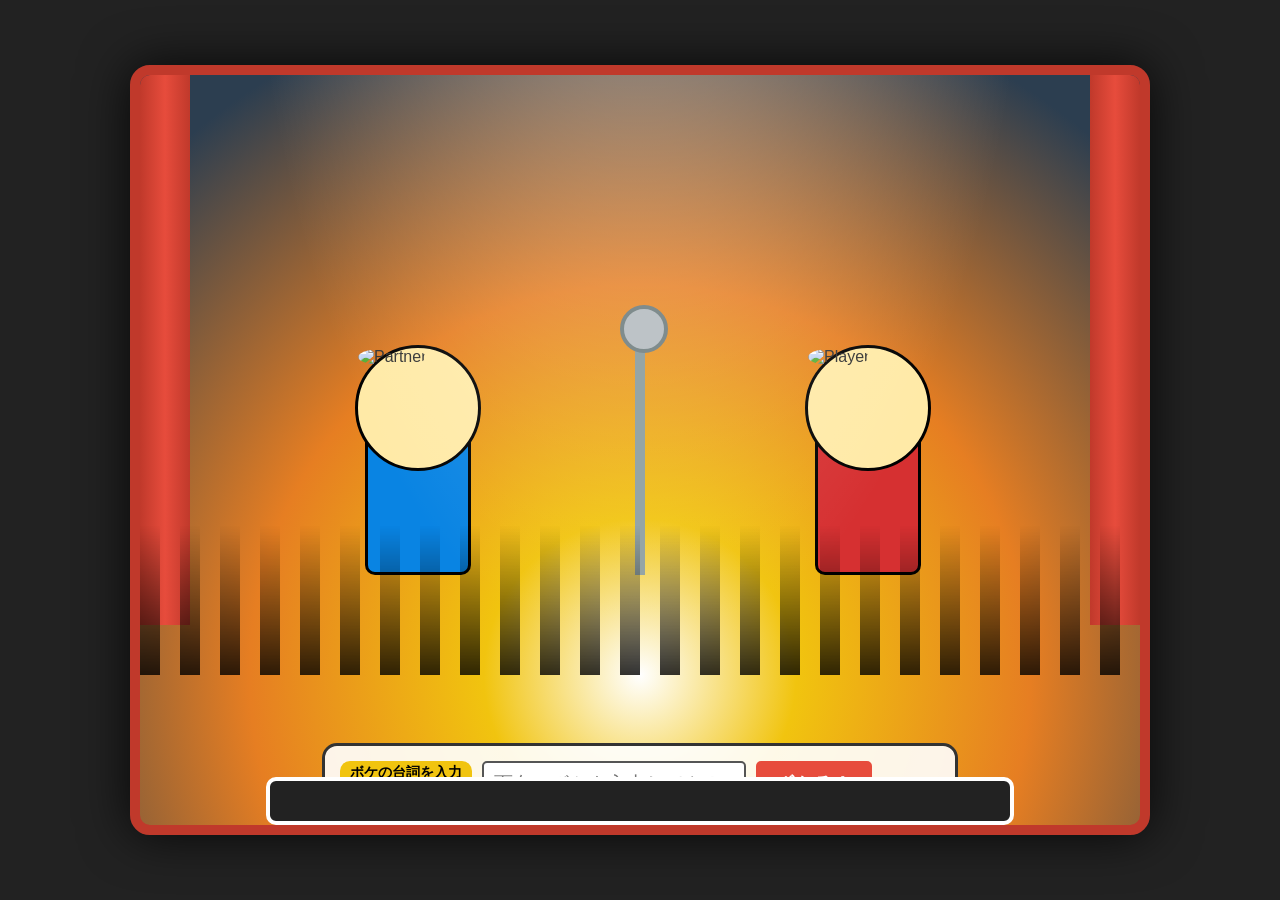
==== simple_action.html @ ccff326a "initial commit" ====
<!DOCTYPE html>
<html lang="ja">

<head>
    <meta charset="UTF-8">
    <meta name="viewport" content="width=device-width, initial-scale=1.0">
    <title>爆笑！お笑いライブ</title>
    <style>
        body {
            margin: 0;
            padding: 0;
            display: flex;
            justify-content: center;
            align-items: center;
            height: 100vh;
            background-color: #222;
            font-family: 'Hiragino Kaku Gothic ProN', 'Meiryo', sans-serif;
            overflow: hidden;
            color: #333;
        }

        #stage-container {
            position: relative;
            width: 1000px;
            height: 750px;
            background: radial-gradient(circle at 50% 80%, #fff 0%, #f1c40f 20%, #e67e22 50%, #2c3e50 90%);
            border: 10px solid #c0392b;
            border-radius: 20px;
            box-shadow: 0 0 50px rgba(0, 0, 0, 0.8);
            overflow: hidden;
        }

        /* Curtain */
        .curtain {
            position: absolute;
            top: 0;
            width: 50%;
            height: 100%;
            background: linear-gradient(90deg, #c0392b, #e74c3c, #c0392b);
            z-index: 20;
            transition: transform 1.5s ease-in-out;
        }

        .curtain-left {
            left: 0;
            transform-origin: top left;
        }

        .curtain-right {
            right: 0;
            transform-origin: top right;
        }

        .open .curtain-left {
            transform: scaleX(0.1);
        }

        .open .curtain-right {
            transform: scaleX(0.1);
        }

        /* Spotlight */
        .spotlight {
            position: absolute;
            top: -100px;
            left: 50%;
            transform: translateX(-50%);
            width: 800px;
            height: 900px;
            background: radial-gradient(ellipse at 50% 0%, rgba(255, 255, 255, 0.4) 0%, transparent 70%);
            pointer-events: none;
            z-index: 5;
        }

        /* Characters */
        .character {
            position: absolute;
            bottom: 50px;
            width: 150px;
            height: 300px;
            background-size: contain;
            background-repeat: no-repeat;
            height: 250px;
            transition: transform 0.3s cubic-bezier(0.175, 0.885, 0.32, 1.275);
            display: flex;
            flex-direction: column;
            align-items: center;
            animation: idle 3s ease-in-out infinite;
        }

        @keyframes idle {

            0%,
            100% {
                transform: translateY(0);
            }

            50% {
                transform: translateY(-10px);
            }
        }

        /* Simple CSS Geinin shapes */
        .geinin-body {
            position: absolute;
            bottom: 0;
            width: 100px;
            height: 180px;
            border-radius: 10px;
            left: 25px;
        }

        .geinin-head {
            position: absolute;
            top: 20px;
            left: 15px;
            width: 120px;
            height: 120px;
            border-radius: 50%;
            background: #ffeaa7;
            border: 3px solid #000;
        }

        .geinin-face {
            position: absolute;
            top: 40px;
            left: 30px;
            font-size: 30px;
        }

        .suit-blue {
            background: #0984e3;
            border: 3px solid #000;
        }

        .suit-red {
            background: #d63031;
            border: 3px solid #000;
        }

        #partner {
            left: 20%;
            animation-delay: 0s;
        }

        /* Boke */
        #player {
            right: 20%;
            animation-delay: 0.5s;
        }

        /* Tsukkomi */

        /* Mic Stand */
        #mic {
            position: absolute;
            bottom: 50px;
            left: 50%;
            transform: translateX(-50%);
            width: 10px;
            height: 250px;
            background: #95a5a6;
            z-index: 10;
        }

        #mic::before {
            content: '';
            position: absolute;
            top: -20px;
            left: -15px;
            width: 40px;
            height: 40px;
            background: #bdc3c7;
            border-radius: 50%;
            border: 4px solid #7f8c8d;
        }

        /* Speech Bubbles - Attached to characters */
        .bubble {
            position: absolute;
            bottom: 320px;
            /* Above the character head */
            left: 50%;
            transform: translateX(-50%) translateY(20px);
            background: #fff;
            border: 3px solid #333;
            border-radius: 15px;
            padding: 15px;
            text-align: center;
            font-size: 1.4rem;
            /* Larger for better visibility */
            font-weight: bold;
            z-index: 100;
            /* Ensure it's above curtains and audience */
            box-shadow: 0 10px 20px rgba(0, 0, 0, 0.2);
            opacity: 0;
            transition: opacity 0.3s, transform 0.3s;
            max-width: 350px;
            min-width: 220px;
            pointer-events: none;
        }

        .bubble.visible {
            opacity: 1;
            transform: translateX(-50%) translateY(0);
        }

        /* Boke Bubble (Left/Blue) */
        #partner-bubble {
            background: #fff9c4;
            /* Yellow for setup */
        }

        #partner-bubble::after {
            content: '';
            position: absolute;
            bottom: -15px;
            left: 50%;
            transform: translateX(-50%);
            border-width: 15px 15px 0;
            border-style: solid;
            border-color: #333 transparent;
            display: block;
            width: 0;
        }

        /* Tsukkomi Bubble (Right/Red) */
        #player-bubble {
            background: #fff;
        }

        #player-bubble::after {
            content: '';
            position: absolute;
            bottom: -15px;
            left: 50%;
            transform: translateX(-50%);
            border-width: 15px 15px 0;
            border-style: solid;
            border-color: #333 transparent;
            display: block;
            width: 0;
        }

        /* Input Area */
        #input-area {
            position: absolute;
            bottom: -200px;
            /* Hidden initially */
            left: 50%;
            transform: translateX(-50%);
            display: flex;
            gap: 10px;
            z-index: 30;
            transition: bottom 0.3s;
            width: 80%;
            max-width: 600px;
            background: rgba(255, 255, 255, 0.9);
            padding: 15px;
            border-radius: 15px;
            border: 3px solid #333;
        }

        #input-area.active {
            bottom: 30px;
        }

        #joke-input {
            flex-grow: 1;
            padding: 10px;
            font-size: 1.2rem;
            border: 2px solid #555;
            border-radius: 5px;
            outline: none;
        }

        #action-btn {
            padding: 10px 20px;
            font-size: 1.2rem;
            font-weight: bold;
            background: #e74c3c;
            color: white;
            border: none;
            border-radius: 5px;
            cursor: pointer;
            box-shadow: 0 4px 0 #c0392b;
        }

        #action-btn:active {
            transform: translateY(4px);
            box-shadow: none;
        }

        /* Meters */
        #laugh-meter {
            position: absolute;
            top: 20px;
            right: 20px;
            width: 300px;
            height: 40px;
            background: #333;
            border: 2px solid #fff;
            border-radius: 15px;
            overflow: hidden;
            z-index: 15;
        }

        #laugh-fill {
            width: 50%;
            height: 100%;
            background: linear-gradient(90deg, #f1c40f, #e74c3c);
            transition: width 0.5s;
        }

        .laugh-label {
            position: absolute;
            top: 30px;
            right: 340px;
            color: #fff;
            font-weight: bold;
            font-size: 1.2rem;
            z-index: 15;
        }

        /* Feedback Effect */
        #feedback {
            position: absolute;
            top: 50%;
            left: 50%;
            transform: translate(-50%, -50%) scale(0);
            font-size: 4rem;
            font-weight: 900;
            color: #e74c3c;
            text-shadow: 5px 5px 0 #fff, -5px -5px 0 #fff;
            z-index: 40;
            pointer-events: none;
            transition: transform 0.2s;
        }

        #feedback.show {
            transform: translate(-50%, -50%) scale(1.2);
        }

        /* Audience */
        .audience {
            position: absolute;
            bottom: -50px;
            width: 100%;
            height: 150px;
            background: repeating-linear-gradient(90deg, #000 0%, #000 20px, transparent 20px, transparent 40px);
            opacity: 0.8;
            z-index: 25;
            mask-image: linear-gradient(to bottom, transparent, black);
        }

        /* Judges Panel CSS (Injected here) */
        #judges-panel {
            position: absolute;
            bottom: -200px;
            left: 50%;
            transform: translateX(-50%);
            width: 700px;
            display: flex;
            justify-content: space-around;
            background: #222;
            border: 4px solid #fff;
            padding: 20px;
            border-radius: 10px;
            z-index: 50;
            transition: bottom 0.5s;
        }

        #judges-panel.visible {
            bottom: 50px;
        }

        .judge {
            display: flex;
            flex-direction: column;
            align-items: center;
            color: white;
            width: 80px;
        }

        .judge-face {
            font-size: 30px;
            margin-bottom: 5px;
        }

        .judge-name {
            font-size: 10px;
            font-weight: bold;
            text-align: center;
            margin-bottom: 5px;
            height: 2.4em;
            display: flex;
            align-items: center;
            justify-content: center;
        }

        .score-board {
            width: 60px;
            height: 40px;
            background: #000;
            color: #e74c3c;
            font-family: 'Courier New', monospace;
            font-size: 24px;
            font-weight: bold;
            display: flex;
            justify-content: center;
            align-items: center;
            border: 2px solid #555;
        }

        #final-result {
            position: absolute;
            top: 40%;
            left: 50%;
            transform: translate(-50%, -50%) scale(0);
            background: rgba(255, 255, 255, 0.95);
            padding: 30px 50px;
            border-radius: 20px;
            text-align: center;
            z-index: 60;
            transition: all 0.5s cubic-bezier(0.175, 0.885, 0.32, 1.275);
            border: 5px solid #333;
            box-shadow: 0 10px 30px rgba(0, 0, 0, 0.5);
        }

        #final-result.show {
            transform: translate(-50%, -50%) scale(1);
        }

        .total-score {
            font-size: 3rem;
            color: #c0392b;
            font-weight: 900;
        }

        .rank-text {
            font-size: 2rem;
            color: #333;
            margin-top: 10px;
        }

        #group-tag {
            position: absolute;
            top: 20px;
            left: 20px;
            background: rgba(0, 0, 0, 0.7);
            color: #f1c40f;
            padding: 5px 15px;
            border-radius: 5px;
            font-weight: bold;
            font-size: 1.2rem;
            border: 2px solid #f1c40f;
            z-index: 10;
        }

        /* Final Battle UI */
        #final-battle-overlay {
            position: absolute;
            top: 0;
            left: 0;
            width: 100%;
            height: 100%;
            background: rgba(0, 0, 0, 0.9);
            z-index: 100;
            display: none;
            flex-direction: column;
            align-items: center;
            justify-content: center;
            color: white;
            padding: 20px;
        }

        #final-battle-overlay.show {
            display: flex;
        }

        .rival-card {
            display: flex;
            justify-content: space-around;
            width: 100%;
            margin-top: 30px;
        }

        .rival {
            text-align: center;
            width: 150px;
            padding: 20px;
            border: 3px solid #555;
            border-radius: 10px;
            transition: all 0.3s;
        }

        .rival.active {
            border-color: #f1c40f;
            box-shadow: 0 0 20px #f1c40f;
        }

        .vote-count {
            font-size: 2rem;
            font-weight: bold;
            margin-top: 10px;
        }

        .voter-icons {
            display: flex;
            flex-wrap: wrap;
            gap: 5px;
            justify-content: center;
            min-height: 40px;
        }

        .voter-icon {
            font-size: 1.5rem;
        }
    </style>
</head>

<body>

    <div id="stage-container">
        <!-- Curtains -->
        <div class="curtain curtain-left" id="c-left"></div>
        <div class="curtain curtain-right" id="c-right"></div>

        <div class="spotlight"></div>
        <div class="laugh-label">爆笑度</div>
        <div id="laugh-meter">
            <div id="laugh-fill"></div>
        </div>

        <div id="feedback">ドッカン！</div>
        <div id="group-tag">コンビ名：たける</div>

        <!-- Final Battle Overlay -->
        <div id="final-battle-overlay">
            <h1 style="font-size: 3rem; color: #f1c40f; text-shadow: 0 0 10px #f1c40f;">最終決戦 (THE FINAL)</h1>
            <p style="font-size: 1.2rem;">審査員7名による決選投票開始！</p>

            <div class="rival-card">
                <div class="rival" id="rival-takeru">
                    <div style="font-size: 1.5rem;">たける</div>
                    <div class="voter-icons" id="votes-takeru"></div>
                    <div class="vote-count" id="count-takeru">0</div>
                </div>
                <div class="rival" id="rival-kakeru">
                    <div style="font-size: 1.5rem;">かける</div>
                    <div class="voter-icons" id="votes-kakeru"></div>
                    <div class="vote-count" id="count-kakeru">0</div>
                </div>
                <div class="rival" id="rival-wataru">
                    <div style="font-size: 1.5rem;">わたる</div>
                    <div class="voter-icons" id="votes-wataru"></div>
                    <div class="vote-count" id="count-wataru">0</div>
                </div>
            </div>

            <div id="battle-result" style="margin-top: 50px; font-size: 2.5rem; font-weight: bold; min-height: 1.5em;">
            </div>
            <button id="restart-btn" onclick="location.reload()"
                style="display:none; padding: 10px 30px; font-size: 1.5rem; cursor:pointer; margin-top: 20px;">もう一度挑戦する</button>
        </div>


        <div id="partner" class="character">
            <div id="partner-bubble" class="bubble">...</div>
            <div class="geinin-body suit-blue"></div>
            <div class="geinin-head">
                <img src="https://randomuser.me/api/portraits/men/14.jpg" alt="Partner"
                    style="width:100%; height:100%; border-radius:50%; object-fit:cover;">
            </div>
        </div>

        <div id="mic"></div>

        <div id="player" class="character">
            <div id="player-bubble" class="bubble">...</div>
            <div class="geinin-body suit-red"></div>
            <div class="geinin-head">
                <img src="https://randomuser.me/api/portraits/men/32.jpg" alt="Player"
                    style="width:100%; height:100%; border-radius:50%; object-fit:cover;">
            </div>
        </div>

        <div class="audience"></div>

        <div id="input-area">
            <div id="speaker-label"
                style="color: #fff; font-size: 0.9rem; margin-bottom: 5px; font-weight: bold; background: rgba(0,0,0,0.5); padding: 2px 10px; border-radius: 10px; display: inline-block;">
                ボケの台詞を入力</div>
            <div style="display:flex; gap:10px;">
                <input type="text" id="joke-input" placeholder="面白いボケを入力してや！" autocomplete="off">
                <button id="action-btn" onclick="handleSubmit()">話す</button>
            </div>
        </div>

        <div id="judges-panel"></div>
        <div id="final-result">
            <h2>最終得点</h2>
            <div class="total-score" id="total-points">---</div>
            <div class="rank-text" id="rank-msg"></div>
            <button id="retry-btn" onclick="location.reload()"
                style="margin-top:20px; padding:10px 20px; font-size:1.5rem; cursor:pointer;">次の出番へ</button>
        </div>
    </div>

    <script>
        const stage = document.getElementById('stage-container');
        const cLeft = document.getElementById('c-left');
        const cRight = document.getElementById('c-right');

        const partnerBubble = document.getElementById('partner-bubble');
        const playerBubble = document.getElementById('player-bubble');

        const inputArea = document.getElementById('input-area'); // Changed from choicesArea
        const jokeInput = document.getElementById('joke-input'); // New input
        const laughFill = document.getElementById('laugh-fill');
        const feedbackEl = document.getElementById('feedback');
        const partnerEl = document.getElementById('partner');
        const playerEl = document.getElementById('player');
        const actionBtn = document.getElementById('action-btn');

        let laughScore = 50;
        let currentLineIndex = 0;
        let currentSpeaker = 'boke'; // 'boke' or 'tsukkomi'
        let lastBokeText = "";

        // Fully Dynamic Topic Generation System
        let currentTopic = "game";
        let usedContext = [];

        function generateDynamicBoke(retort) {
            // Context-aware Boke Generator
            if (!retort) return "どうもー！適当コンビです！今日もオカンがな、あるものの名前忘れたらしくてね。";

            if (retort.includes("ポケモン") || retort.includes("時代")) {
                return "せやった！ポケモンは俺らの時代の話やったな！ほなオカンが言うてたんは、もっと古い「メンコ」とかの話なんかな？";
            }
            if (retort.includes("何") || retort.includes("それ")) {
                return "何かって言われたら困るけどな、見た目は丸くて、触るとぷにぷにしてるらしいわ。";
            }
            if (retort.includes("泥棒") || retort.includes("犯罪")) {
                return "人聞き悪いわ！オカンは「心の隙間を埋めてる」言うてたわ。そのために夜中にバール持って歩いてるらしいねん。";
            }
            if (retort.includes("違う") || retort.includes("ちゃう")) {
                return "違うんか！ほな、もっとキラキラした、女子高生に人気のある「漬物」の話なんかな？";
            }

            // Random Pivot based on retort length or keywords
            const randomPivots = [
                `お前が「${retort}」って言うから思い出したわ！その作品、空から「たこ焼き」が降ってくるシーンがあるらしいねん。`,
                "そうそう、その感じや！でもな、オカンが言うには「主食がプロテイン」の物語らしいわ。",
                "いや、それより聞いてや。その主人公、移動手段が「セグウェイ」らしいねん。"
            ];
            return randomPivots[Math.floor(Math.random() * randomPivots.length)];
        }

        const speakerLabel = document.getElementById('speaker-label');

        /* Listen for Enter key */
        jokeInput.addEventListener("keypress", function (event) {
            if (event.key === "Enter") {
                event.preventDefault();
                handleSubmit();
            }
        });

        function startShow() {
            currentLineIndex = 0;
            currentSpeaker = 'boke';
            inputArea.classList.remove('active');
            updateUIForSpeaker();

            setTimeout(() => {
                stage.classList.add('open');
                setTimeout(() => {
                    inputArea.classList.add('active');
                    jokeInput.focus();
                }, 1000);
            }, 500);
            updateMeter();
        }

        function updateUIForSpeaker() {
            if (currentSpeaker === 'boke') {
                speakerLabel.innerText = "ボケの台詞を入力";
                speakerLabel.style.background = "#f1c40f";
                speakerLabel.style.color = "#000";
                jokeInput.placeholder = "面白いボケを入力してや！";
                actionBtn.innerText = "ボケる！";
            } else {
                speakerLabel.innerText = "ツッコミを入力";
                speakerLabel.style.background = "#e74c3c";
                speakerLabel.style.color = "#fff";
                jokeInput.placeholder = "キレのあるツッコミを！";
                actionBtn.innerText = "突っ込む！";
            }
            jokeInput.value = "";
            jokeInput.focus();
        }

        function handleSubmit() {
            const text = jokeInput.value.trim();
            if (!text) return;

            if (currentSpeaker === 'boke') {
                submitBoke(text);
            } else {
                submitTsukkomi(text);
            }
        }

        function submitBoke(text) {
            lastBokeText = text;
            playerBubble.classList.remove('visible'); // Clear old tsukkomi
            showBubble(partnerBubble, text);

            // Boke Animation
            partnerEl.style.animation = "none";
            partnerEl.style.transform = "scale(1.1) rotate(-8deg) translateY(-20px)";
            setTimeout(() => {
                partnerEl.style.transform = "scale(1) rotate(0) translateY(0)";
                partnerEl.style.animation = "idle 3s ease-in-out infinite";
            }, 600);

            currentSpeaker = 'tsukkomi';
            updateUIForSpeaker();
        }

        function submitTsukkomi(retort) {
            if (retort.includes("もうええわ") || retort.includes("もういいわ")) {
                showBubble(playerBubble, retort);
                setTimeout(() => {
                    showBubble(partnerBubble, "もうええわー！ありがとうございましたー！");
                    setTimeout(endShow, 2000);
                }, 1000);
                return;
            }

            showBubble(playerBubble, retort);

            // Tsukkomi Animation
            playerEl.style.animation = "none";
            playerEl.style.transform = "translateX(-40px) rotate(-15deg) scale(1.3) translateY(-15px)";
            setTimeout(() => {
                playerEl.style.transform = "translateX(0) rotate(0) scale(1) translateY(0)";
                playerEl.style.animation = "idle 3s ease-in-out infinite";
            }, 400);

            // --- "Real Funniness" Judging Logic ---
            const bokeTextLower = lastBokeText.toLowerCase();
            const retortLower = retort.toLowerCase();
            let score = 25; // Base score (Neutral)

            // 1. Keyword Correlation (Logical connection)
            const bokeKeywords = bokeTextLower.match(/[一-龠ぁ-んァ-ヶ]{2,}/g) || [];
            let matchCount = 0;
            bokeKeywords.forEach(kw => {
                if (retortLower.includes(kw)) matchCount++;
            });
            score += Math.min(matchCount * 25, 70); // High reward for connecting the dots

            // 2. Artistic Tsukkomi Patterns (Classic comedy style)
            if (retortLower.match(/やかましい|なんでやねん|どないやねん|ええ加減にしろ|ボケ倒すな|関係ないわ/)) score += 20;
            if (retortLower.match(/！|!|？|\?/)) score += 8;
            if (retortLower.match(/やん|ねん|やろ|な！|か！/)) score += 12;

            // 3. Sentence Structure & Length
            if (retort.length >= 6 && retort.length <= 22) score += 10; // "Just right" length
            if (retort.length < 3) score -= 15; // Too brief is lazy

            // 4. Critical Penalty (Boring reaction / Repetition)
            if (retortLower.match(/へー|そうなんだ|なるほど|ふーん|へぇ|そっか|あそう/)) score -= 50;

            // Penalty for exactly repeating the Boke's words (Mimicry)
            if (lastBokeText.length > 5 && retortLower.includes(bokeTextLower)) score -= 30;

            // 5. Minimal natural variance
            score += Math.floor(Math.random() * 6);

            // Final Clamp
            score = Math.min(100, Math.max(0, score));

            laughScore = Math.floor((laughScore * 0.5) + (score * 0.5));
            updateMeter();

            currentSpeaker = 'boke';
            setTimeout(updateUIForSpeaker, 2000);
        }

        function showBubble(el, text) {
            el.innerText = text;
            el.classList.add('visible');
        }

        function showFeedback(text) {
            feedbackEl.innerText = text;
            feedbackEl.classList.add('show');
            setTimeout(() => feedbackEl.classList.remove('show'), 1000);
        }

        function updateMeter() {
            laughFill.style.width = laughScore + '%';
            if (laughScore > 80) laughFill.style.background = 'linear-gradient(90deg, #ff9ff3, #f368e0)';
            else if (laughScore < 30) laughFill.style.background = '#333';
            else laughFill.style.background = 'linear-gradient(90deg, #f1c40f, #e74c3c)';
        }

        function endShow() {
            partnerBubble.classList.remove('visible');
            playerBubble.classList.remove('visible');
            feedbackEl.innerText = "ネタ終了！審査発表！";
            feedbackEl.classList.add('show');

            // Get Elements
            const panel = document.getElementById('judges-panel');
            const resultBox = document.getElementById('final-result');

            // Generate content
            panel.innerHTML = '';
            const judges = [
                { name: '審査員A', icon: '🥸' },
                { name: '審査員B', icon: '👩‍🎤' },
                { name: '審査員C', icon: '👨‍⚖️' },
                { name: '審査員D', icon: '🕵️‍♂️' },
                { name: '審査員E', icon: '👴' },
                { name: '審査員F', icon: '👱‍♀️' },
                { name: '審査員G', icon: '🐰' }
            ];
            let total = 0;

            setTimeout(() => { panel.classList.add('visible'); }, 500);

            judges.forEach((judge, i) => {
                const div = document.createElement('div');
                div.className = 'judge';
                let variation = Math.floor(Math.random() * 11) - 5; // -5 to +5
                let s = Math.min(100, Math.max(0, laughScore + variation));

                div.innerHTML = `
                    <div class="judge-face">${judge.icon}</div>
                    <div class="judge-name">${judge.name}</div>
                    <div class="score-board" id="score-${i}">??</div>
                `;
                panel.appendChild(div);

                // Animate Score Reveal
                setTimeout(() => {
                    const sb = document.getElementById(`score-${i}`);
                    sb.innerText = s;

                    const val = parseInt(sb.innerText);
                    total += val;
                    sb.style.color = val >= 90 ? "#e74c3c" : "#f1c40f";
                    sb.style.transform = "scale(1.2)";
                    setTimeout(() => sb.style.transform = "scale(1)", 200);
                }, 1500 + i * 800);
            });

            // Show Final Result
            setTimeout(() => {
                const totalEl = document.getElementById('total-points');
                const rankEl = document.getElementById('rank-msg');
                const resultBox = document.getElementById('final-result');

                let current = 0;
                const interval = setInterval(() => {
                    current += 7;
                    if (current >= total) {
                        current = total;
                        clearInterval(interval);

                        if (total >= 600) {
                            rankEl.innerHTML = "<span style='color:#e74c3c'>最終決戦進出決定！！</span><br><button onclick='startFinalBattle()' style='margin-top:10px; padding:5px 15px; cursor:pointer;'>最終決戦へ</button>";
                        } else if (total >= 450) {
                            rankEl.innerText = "惜しい！あと一歩及ばず！";
                        } else {
                            rankEl.innerText = "まだまだ修行が必要やな...";
                        }
                    }
                    totalEl.innerText = current + "点";
                }, 20);

                resultBox.classList.add('show');
            }, 1000 + judges.length * 800 + 500);
        }

        function startFinalBattle() {
            document.getElementById('final-result').classList.remove('show');
            const overlay = document.getElementById('final-battle-overlay');
            overlay.classList.add('show');

            const rivals = ['takeru', 'kakeru', 'wataru'];
            const judges = [
                { name: '審査員A', icon: '🥸' },
                { name: '審査員B', icon: '👩‍🎤' },
                { name: '審査員C', icon: '👨‍⚖️' },
                { name: '審査員D', icon: '🕵️‍♂️' },
                { name: '審査員E', icon: '👴' },
                { name: '審査員F', icon: '👱‍♀️' },
                { name: '審査員G', icon: '🐰' }
            ];
            let votes = { takeru: 0, kakeru: 0, wataru: 0 };

            judges.forEach((judge, i) => {
                setTimeout(() => {
                    const face = judge.icon;
                    // Logic: Merit-based voting (No guaranteed win)
                    let pool = ['takeru', 'kakeru', 'wataru'];
                    if (laughScore > 85) pool.push('takeru', 'takeru');
                    else if (laughScore < 45) pool.push('kakeru', 'wataru', 'kakeru', 'wataru');

                    const choice = pool[Math.floor(Math.random() * pool.length)];
                    votes[choice]++;

                    const iconWrap = document.getElementById(`votes-${choice}`);
                    const span = document.createElement('span');
                    span.className = 'voter-icon';
                    span.innerText = face;
                    iconWrap.appendChild(span);

                    document.getElementById(`count-${choice}`).innerText = votes[choice];

                    // Highlight current leader or voter's choice
                    document.querySelectorAll('.rival').forEach(r => r.classList.remove('active'));
                    document.getElementById(`rival-${choice}`).classList.add('active');

                    // If last vote
                    if (i === judges.length - 1) {
                        setTimeout(() => showWinner(votes), 1000);
                    }
                }, 1000 + i * 1200);
            });
        }

        function showWinner(votes) {
            const resEl = document.getElementById('battle-result');
            const btn = document.getElementById('restart-btn');

            let winner = 'takeru';
            if (votes.kakeru > votes.takeru && votes.kakeru > votes.wataru) winner = 'kakeru';
            if (votes.wataru > votes.takeru && votes.wataru > votes.kakeru) winner = 'wataru';

            if (winner === 'takeru') {
                resEl.innerHTML = "🏆 優勝：たける！！ 🏆<br><span style='font-size:1.5rem'>おめでとう！伝説の称号を獲得したで！</span>";
                resEl.style.color = "#f1c40f";
            } else {
                const names = { kakeru: 'かける', wataru: 'わたる' };
                resEl.innerHTML = `優勝：${names[winner]}...<br><span style='font-size:1.5rem'>残念！来年は絶対勝とうな！</span>`;
                resEl.style.color = "#bdc3c7";
            }
            btn.style.display = "block";
        }


        window.onload = startShow;
    </script>
</body>

</html>
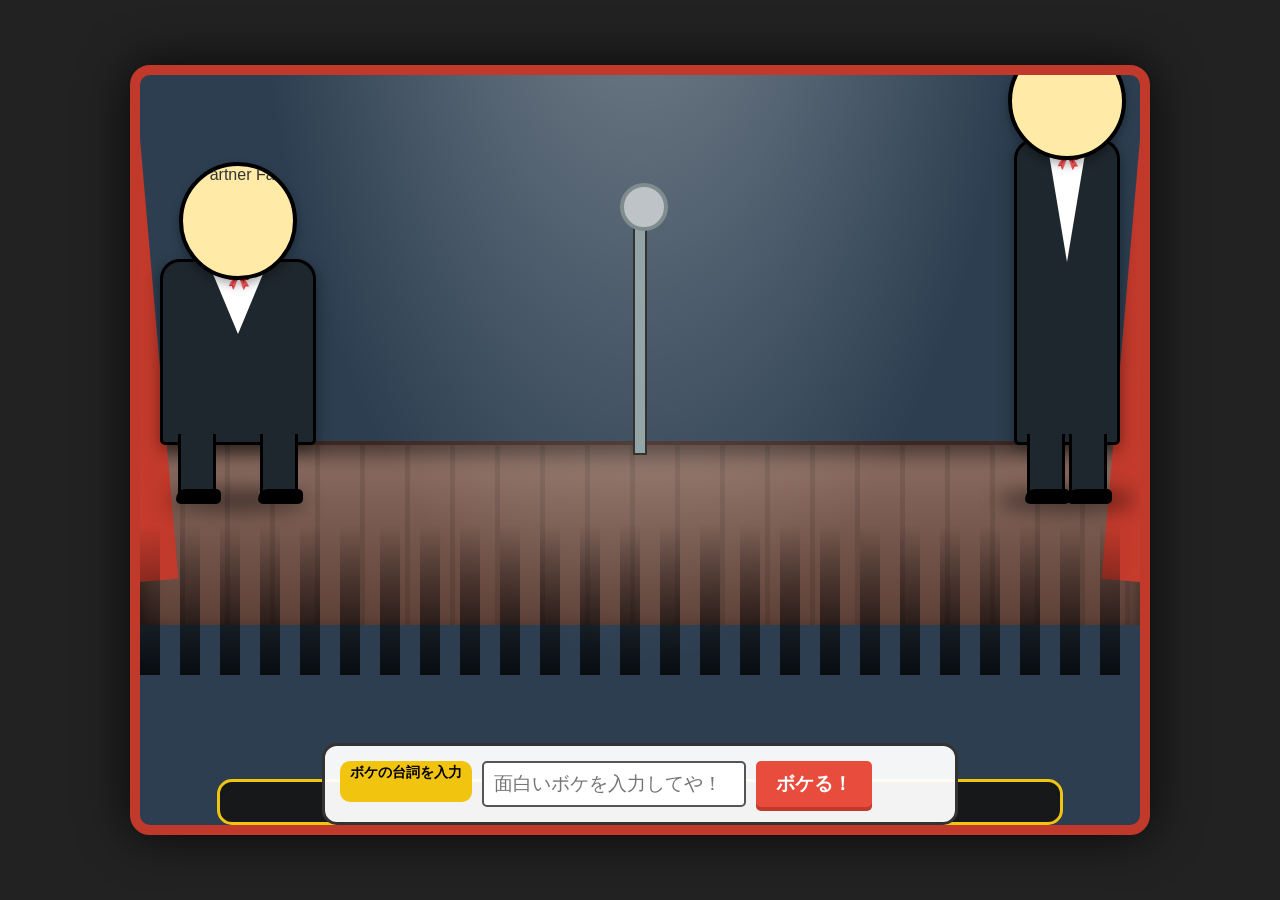
==== commit 04d70a3e: "Refine comedian appearance, stage layout, and audience reaction logic" ====
--- a/simple_action.html
+++ b/simple_action.html
@@ -23,11 +23,35 @@
             position: relative;
             width: 1000px;
             height: 750px;
-            background: radial-gradient(circle at 50% 80%, #fff 0%, #f1c40f 20%, #e67e22 50%, #2c3e50 90%);
+            background: #2c3e50;
+            /* Wall color */
             border: 10px solid #c0392b;
             border-radius: 20px;
             box-shadow: 0 0 50px rgba(0, 0, 0, 0.8);
             overflow: hidden;
+        }
+
+        /* Wooden Floor */
+        #stage-floor {
+            position: absolute;
+            bottom: 0;
+            left: 0;
+            width: 100%;
+            height: 180px;
+            background: linear-gradient(0deg, #5d4037 0%, #8d6e63 100%);
+            border-top: 4px solid #3e2723;
+            z-index: 2;
+            box-shadow: inset 0 10px 20px rgba(0, 0, 0, 0.5);
+        }
+
+        #stage-floor::after {
+            content: '';
+            position: absolute;
+            top: 0;
+            left: 0;
+            width: 100%;
+            height: 100%;
+            background-image: repeating-linear-gradient(90deg, transparent, transparent 40px, rgba(0, 0, 0, 0.1) 40px, rgba(0, 0, 0, 0.1) 45px);
         }
 
         /* Curtain */
@@ -52,11 +76,11 @@
         }
 
         .open .curtain-left {
-            transform: scaleX(0.1);
+            transform: translateX(-105%) rotate(-5deg);
         }
 
         .open .curtain-right {
-            transform: scaleX(0.1);
+            transform: translateX(105%) rotate(5deg);
         }
 
         /* Spotlight */
@@ -75,17 +99,164 @@
         /* Characters */
         .character {
             position: absolute;
-            bottom: 50px;
-            width: 150px;
-            height: 300px;
-            background-size: contain;
-            background-repeat: no-repeat;
-            height: 250px;
-            transition: transform 0.3s cubic-bezier(0.175, 0.885, 0.32, 1.275);
+            bottom: 180px;
+            /* Adjusted slightly down for more headroom */
             display: flex;
             flex-direction: column;
             align-items: center;
+            z-index: 500;
+            transition: all 0.8s ease-out;
             animation: idle 3s ease-in-out infinite;
+            opacity: 1;
+            overflow: visible;
+            /* Crucial: show head outside body */
+        }
+
+        #partner {
+            left: 32%;
+            transform: translateX(-300px);
+        }
+
+        /* Start off-stage left */
+        #player {
+            right: 32%;
+            transform: translateX(300px);
+        }
+
+        /* Start off-stage right */
+
+        .character.ready {
+            transform: translateX(0);
+        }
+
+        /* Bowing Animation (Rei) */
+        @keyframes bow-action {
+            0% {
+                transform: rotateX(0deg);
+            }
+
+            50% {
+                transform: rotateX(35deg);
+            }
+
+            100% {
+                transform: rotateX(0deg);
+            }
+        }
+
+        .bowing .geinin-body-box {
+            animation: bow-action 1.2s ease-in-out;
+            transform-origin: bottom center;
+        }
+
+        /* Full Body Suit System */
+        .geinin-body-box {
+            position: relative;
+            background: #333;
+            border: 3px solid #000;
+            border-radius: 20px 20px 5px 5px;
+            box-shadow: 0 5px 15px rgba(0, 0, 0, 0.4);
+            display: flex;
+            justify-content: center;
+            overflow: visible;
+            /* Crucial for absolute positioned children like the head */
+        }
+
+        /* Boke: Short and stout in Formal Shikifuku */
+        #partner .geinin-body-box {
+            width: 150px;
+            height: 180px;
+            background: #1e272e;
+            /* Formal Black */
+        }
+
+        /* Tsukkomi: Tall and slim in Formal Shikifuku */
+        #player .geinin-body-box {
+            width: 100px;
+            height: 300px;
+            background: #1e272e;
+            /* Formal Black */
+        }
+
+        /* Formal Shirt Detail (White V-neck) */
+        .geinin-body-box::before {
+            content: '';
+            position: absolute;
+            top: 0;
+            left: 50%;
+            transform: translateX(-50%);
+            width: 40%;
+            height: 40%;
+            background: #fff;
+            clip-path: polygon(0 0, 100% 0, 50% 100%);
+            z-index: 1;
+        }
+
+        /* Bow Tie Detail */
+        .geinin-body-box::after {
+            content: '🎀';
+            /* Simple bow tie emoji or stylized shape */
+            position: absolute;
+            top: 5px;
+            left: 50%;
+            transform: translateX(-50%);
+            font-size: 20px;
+            z-index: 2;
+        }
+
+        /* Legs (Formal Trousers) */
+        .leg {
+            position: absolute;
+            bottom: -60px;
+            width: 32px;
+            height: 65px;
+            background: #1e272e;
+            border: 3px solid #000;
+            border-top: none;
+            border-radius: 0 0 5px 5px;
+        }
+
+        .leg-l {
+            left: 10%;
+        }
+
+        .leg-r {
+            right: 10%;
+        }
+
+        /* Shoes */
+        .leg::after {
+            content: '';
+            position: absolute;
+            bottom: -5px;
+            left: -5px;
+            width: 45px;
+            height: 15px;
+            background: #000;
+            border-radius: 10px 5px 5px 5px;
+        }
+
+        /* Head with Real Face */
+        .geinin-head-box {
+            position: absolute;
+            top: -100px;
+            left: 50%;
+            transform: translateX(-50%);
+            width: 110px;
+            height: 110px;
+            background: #ffeaa7;
+            border: 4px solid #000;
+            border-radius: 50%;
+            overflow: hidden;
+            z-index: 300;
+            /* HIGH: Must be above shirt collar and bubble BASE */
+            box-shadow: 0 5px 10px rgba(0, 0, 0, 0.3);
+        }
+
+        .geinin-head-box img {
+            width: 100%;
+            height: 100%;
+            object-fit: cover;
         }
 
         @keyframes idle {
@@ -100,53 +271,19 @@
             }
         }
 
-        /* Simple CSS Geinin shapes */
-        .geinin-body {
-            position: absolute;
-            bottom: 0;
-            width: 100px;
-            height: 180px;
-            border-radius: 10px;
-            left: 25px;
-        }
-
-        .geinin-head {
-            position: absolute;
-            top: 20px;
-            left: 15px;
-            width: 120px;
-            height: 120px;
+        /* Floor shadow */
+        .character::after {
+            content: '';
+            position: absolute;
+            bottom: -65px;
+            left: 50%;
+            transform: translateX(-50%);
+            width: 140px;
+            height: 20px;
+            background: rgba(0, 0, 0, 0.5);
+            filter: blur(10px);
             border-radius: 50%;
-            background: #ffeaa7;
-            border: 3px solid #000;
-        }
-
-        .geinin-face {
-            position: absolute;
-            top: 40px;
-            left: 30px;
-            font-size: 30px;
-        }
-
-        .suit-blue {
-            background: #0984e3;
-            border: 3px solid #000;
-        }
-
-        .suit-red {
-            background: #d63031;
-            border: 3px solid #000;
-        }
-
-        #partner {
-            left: 20%;
-            animation-delay: 0s;
-        }
-
-        /* Boke */
-        #player {
-            right: 20%;
-            animation-delay: 0.5s;
+            z-index: -1;
         }
 
         /* Tsukkomi */
@@ -154,13 +291,16 @@
         /* Mic Stand */
         #mic {
             position: absolute;
-            bottom: 50px;
+            bottom: 170px;
+            /* Matched to geinin ground level */
             left: 50%;
             transform: translateX(-50%);
             width: 10px;
             height: 250px;
             background: #95a5a6;
-            z-index: 10;
+            z-index: 100;
+            /* In front of geinin slightly */
+            border: 2px solid #333;
         }
 
         #mic::before {
@@ -178,8 +318,8 @@
         /* Speech Bubbles - Attached to characters */
         .bubble {
             position: absolute;
-            bottom: 320px;
-            /* Above the character head */
+            top: -280px;
+            /* Moved even higher to avoid ANY head collision */
             left: 50%;
             transform: translateX(-50%) translateY(20px);
             background: #fff;
@@ -251,11 +391,12 @@
             transform: translateX(-50%);
             display: flex;
             gap: 10px;
-            z-index: 30;
+            z-index: 2000;
+            /* HIGHEST Z-INDEX to ensure it's on top */
             transition: bottom 0.3s;
             width: 80%;
             max-width: 600px;
-            background: rgba(255, 255, 255, 0.9);
+            background: rgba(255, 255, 255, 0.95);
             padding: 15px;
             border-radius: 15px;
             border: 3px solid #333;
@@ -353,19 +494,240 @@
             mask-image: linear-gradient(to bottom, transparent, black);
         }
 
-        /* Judges Panel CSS (Injected here) */
+        /* Realistic Audience Theater Cut-away */
+        #audience-overlay {
+            position: absolute;
+            top: 0;
+            left: 0;
+            width: 100%;
+            height: 100%;
+            background: #000;
+            display: flex;
+            flex-direction: column;
+            justify-content: flex-end;
+            align-items: center;
+            z-index: 3000;
+            /* Higher than input-area (2000) to cover entire screen */
+            opacity: 0;
+            visibility: hidden;
+            transition: opacity 0.4s ease-in;
+            pointer-events: none;
+            box-sizing: border-box;
+            overflow: hidden;
+        }
+
+        #audience-overlay.show {
+            opacity: 1;
+            visibility: visible;
+        }
+
+        /* TV Program style "LIVE" indicator */
+        #audience-overlay::after {
+            content: '● LIVE 会場客席';
+            position: absolute;
+            top: 30px;
+            right: 40px;
+            color: #fff;
+            background: rgba(255, 0, 0, 0.8);
+            padding: 5px 15px;
+            font-size: 1.2rem;
+            font-weight: bold;
+            border-radius: 5px;
+            z-index: 210;
+        }
+
+        /* Variety Show Telop (Caption) */
+        .variety-telop {
+            position: absolute;
+            bottom: 40px;
+            left: 50%;
+            transform: translateX(-50%);
+            width: 80%;
+            text-align: center;
+            font-family: 'Hiragino Kaku Gothic Pro', 'Meiryo', sans-serif;
+            font-weight: 900;
+            font-size: 4rem;
+            color: #f1c40f;
+            -webkit-text-stroke: 3px #000;
+            text-shadow: 4px 4px 0px #e74c3c;
+            z-index: 220;
+            opacity: 0;
+            transform: translateX(-50%) scale(0.5);
+            transition: all 0.3s cubic-bezier(0.175, 0.885, 0.32, 1.275);
+        }
+
+        #audience-overlay.show .variety-telop {
+            opacity: 1;
+            transform: translateX(-50%) scale(1);
+        }
+
+        .audience-row {
+            display: flex;
+            justify-content: center;
+            width: 150%;
+            /* Wider than screen for perspective */
+            margin-bottom: -40px;
+        }
+
+        .audience-member {
+            position: relative;
+            width: 110px;
+            height: 140px;
+            margin: 0 10px;
+            display: flex;
+            flex-direction: column;
+            align-items: center;
+            justify-content: flex-end;
+        }
+
+        /* Dark theater seats */
+        .audience-seat {
+            position: absolute;
+            bottom: 0;
+            width: 100px;
+            height: 60px;
+            background: #2c3e50;
+            border-top: 5px solid #34495e;
+            border-radius: 10px 10px 0 0;
+            z-index: 10;
+        }
+
+        .audience-face {
+            width: 80px;
+            height: 80px;
+            border-radius: 50%;
+            border: 3px solid #fff;
+            overflow: hidden;
+            z-index: 20;
+            margin-bottom: 20px;
+            box-shadow: 0 10px 30px rgba(0, 0, 0, 0.8);
+            animation: audience-laugh-shake 0.2s ease-in-out infinite;
+        }
+
+        .audience-face img {
+            width: 100%;
+            height: 100%;
+            object-fit: cover;
+            filter: contrast(1.1) brightness(1.1);
+        }
+
+        /* Floating Laugh Particles */
+        .laugh-text {
+            position: absolute;
+            color: #f1c40f;
+            font-weight: bold;
+            font-size: 1.2rem;
+            text-shadow: 2px 2px #000;
+            white-space: nowrap;
+            z-index: 40;
+            pointer-events: none;
+            animation: float-laugh 1.5s ease-out forwards;
+        }
+
+        @keyframes float-laugh {
+            0% {
+                transform: translateY(0) scale(0.5);
+                opacity: 0;
+            }
+
+            50% {
+                opacity: 1;
+            }
+
+            100% {
+                transform: translateY(-100px) scale(1.2) rotate(10deg);
+                opacity: 0;
+            }
+        }
+
+        /* Row perspective and lighting */
+        .audience-row:nth-child(1) {
+            transform: scale(0.5) translateY(-100px);
+            filter: brightness(0.4);
+            z-index: 5;
+        }
+
+        .audience-row:nth-child(2) {
+            transform: scale(0.65) translateY(-70px);
+            filter: brightness(0.6);
+            z-index: 10;
+        }
+
+        .audience-row:nth-child(3) {
+            transform: scale(0.8) translateY(-40px);
+            filter: brightness(0.8);
+            z-index: 15;
+        }
+
+        .audience-row:nth-child(4) {
+            transform: scale(1);
+            filter: brightness(1.1);
+            z-index: 20;
+        }
+
+        @keyframes audience-laugh-shake {
+            0% {
+                transform: scale(1) rotate(0deg);
+            }
+
+            50% {
+                transform: scale(1.05) rotate(2deg);
+            }
+
+            100% {
+                transform: scale(1) rotate(-1deg);
+            }
+        }
+
+        @keyframes audience-sway {
+            from {
+                transform: rotate(-2deg);
+            }
+
+            to {
+                transform: rotate(2deg);
+            }
+        }
+
+        .audience-member {
+            animation: audience-sway 5s ease-in-out infinite alternate;
+        }
+
+        /* Stage glare overlay */
+        .stage-glare {
+            position: absolute;
+            bottom: 0;
+            left: 0;
+            width: 100%;
+            height: 50%;
+            background: linear-gradient(to top, rgba(241, 196, 15, 0.2) 0%, transparent 100%);
+            z-index: 100;
+            pointer-events: none;
+        }
+
+        @keyframes audience-move {
+            from {
+                transform: translateY(0);
+            }
+
+            to {
+                transform: translateY(-5px);
+            }
+        }
+
+        /* Judges Panel CSS (Simplified) */
         #judges-panel {
             position: absolute;
             bottom: -200px;
             left: 50%;
             transform: translateX(-50%);
-            width: 700px;
+            width: 800px;
             display: flex;
             justify-content: space-around;
-            background: #222;
-            border: 4px solid #fff;
+            background: rgba(20, 20, 20, 0.9);
+            border: 3px solid #f1c40f;
             padding: 20px;
-            border-radius: 10px;
+            border-radius: 15px;
             z-index: 50;
             transition: bottom 0.5s;
         }
@@ -383,28 +745,30 @@
         }
 
         .judge-face {
-            font-size: 30px;
-            margin-bottom: 5px;
+            display: none;
+            /* Keep face photos hidden as requested before */
         }
 
         .judge-name {
-            font-size: 10px;
+            display: flex;
+            /* Show names again */
+            font-size: 11px;
             font-weight: bold;
             text-align: center;
             margin-bottom: 5px;
             height: 2.4em;
-            display: flex;
             align-items: center;
             justify-content: center;
+            color: #f1c40f;
         }
 
         .score-board {
-            width: 60px;
-            height: 40px;
+            width: 70px;
+            height: 50px;
             background: #000;
             color: #e74c3c;
             font-family: 'Courier New', monospace;
-            font-size: 24px;
+            font-size: 30px;
             font-weight: bold;
             display: flex;
             justify-content: center;
@@ -516,6 +880,60 @@
         .voter-icon {
             font-size: 1.5rem;
         }
+
+        /* Tsukkomi Score Popup */
+        #tsukkomi-score {
+            position: absolute;
+            top: 180px;
+            right: 12%;
+            z-index: 150;
+            opacity: 0;
+            transform: scale(0.5) rotate(-15deg);
+            transition: all 0.5s cubic-bezier(0.175, 0.885, 0.32, 1.275);
+            pointer-events: none;
+            display: flex;
+            flex-direction: column;
+            align-items: center;
+            filter: drop-shadow(0 0 15px rgba(241, 196, 15, 0.6));
+        }
+
+        #tsukkomi-score.show {
+            opacity: 1;
+            transform: scale(1) rotate(5deg);
+        }
+
+        .score-level {
+            font-size: 1.2rem;
+            color: #fff;
+            background: #e67e22;
+            padding: 2px 10px;
+            border-radius: 5px;
+            font-weight: 800;
+            margin-bottom: -10px;
+            z-index: 2;
+            box-shadow: 2px 2px 0 #000;
+        }
+
+        .score-val {
+            font-size: 6rem;
+            font-weight: 900;
+            color: #f1c40f;
+            text-shadow: 4px 4px 0 #000, -2px -2px 0 #000, 2px -2px 0 #000, -2px 2px 0 #000;
+            margin: 0;
+            line-height: 1;
+        }
+
+        .score-rank {
+            font-size: 1.8rem;
+            background: #000;
+            color: #fff;
+            padding: 5px 20px;
+            border-radius: 30px;
+            margin-top: -15px;
+            font-weight: bold;
+            border: 3px solid #f1c40f;
+            white-space: nowrap;
+        }
     </style>
 </head>
 
@@ -526,6 +944,7 @@
         <div class="curtain curtain-left" id="c-left"></div>
         <div class="curtain curtain-right" id="c-right"></div>
 
+        <div id="stage-floor"></div>
         <div class="spotlight"></div>
         <div class="laugh-label">爆笑度</div>
         <div id="laugh-meter">
@@ -533,6 +952,11 @@
         </div>
 
         <div id="feedback">ドッカン！</div>
+        <div id="tsukkomi-score">
+            <span class="score-level">LV.5</span>
+            <span class="score-val">85</span>
+            <span class="score-rank">キレッキレ！</span>
+        </div>
         <div id="group-tag">コンビ名：たける</div>
 
         <!-- Final Battle Overlay -->
@@ -567,10 +991,12 @@
 
         <div id="partner" class="character">
             <div id="partner-bubble" class="bubble">...</div>
-            <div class="geinin-body suit-blue"></div>
-            <div class="geinin-head">
-                <img src="https://randomuser.me/api/portraits/men/14.jpg" alt="Partner"
-                    style="width:100%; height:100%; border-radius:50%; object-fit:cover;">
+            <div class="geinin-body-box">
+                <div class="geinin-head-box">
+                    <img src="https://randomuser.me/api/portraits/men/14.jpg" alt="Partner Face">
+                </div>
+                <div class="leg leg-l"></div>
+                <div class="leg leg-r"></div>
             </div>
         </div>
 
@@ -578,11 +1004,19 @@
 
         <div id="player" class="character">
             <div id="player-bubble" class="bubble">...</div>
-            <div class="geinin-body suit-red"></div>
-            <div class="geinin-head">
-                <img src="https://randomuser.me/api/portraits/men/32.jpg" alt="Player"
-                    style="width:100%; height:100%; border-radius:50%; object-fit:cover;">
+            <div class="geinin-body-box">
+                <div class="geinin-head-box">
+                    <img src="https://randomuser.me/api/portraits/men/32.jpg" alt="Player Face">
+                </div>
+                <div class="leg leg-l"></div>
+                <div class="leg leg-r"></div>
             </div>
+        </div>
+
+        <div id="audience-overlay">
+            <div class="stage-glare"></div>
+            <div class="variety-telop" id="audience-telop">ドッカン！</div>
+            <div id="audience-scroller"></div>
         </div>
 
         <div class="audience"></div>
@@ -627,6 +1061,8 @@
         let currentLineIndex = 0;
         let currentSpeaker = 'boke'; // 'boke' or 'tsukkomi'
         let lastBokeText = "";
+        let sessionScores = []; // Track all tsukkomi scores
+        let lastAudienceTime = 0; // Fixed: Track audience reveal timing
 
         // Fully Dynamic Topic Generation System
         let currentTopic = "game";
@@ -652,8 +1088,8 @@
             // Random Pivot based on retort length or keywords
             const randomPivots = [
                 `お前が「${retort}」って言うから思い出したわ！その作品、空から「たこ焼き」が降ってくるシーンがあるらしいねん。`,
-                "そうそう、その感じや！でもな、オカンが言うには「主食がプロテイン」の物語らしいわ。",
-                "いや、それより聞いてや。その主人公、移動手段が「セグウェイ」らしいねん。"
+                "そうそう、その感じや！でもな、オカンが言うには「主食がプロテイン」の物語らしいわ.",
+                "いや、それより聞いてや。その主人公、移動手段が「セグウェイ」らしいねん."
             ];
             return randomPivots[Math.floor(Math.random() * randomPivots.length)];
         }
@@ -677,11 +1113,92 @@
             setTimeout(() => {
                 stage.classList.add('open');
                 setTimeout(() => {
-                    inputArea.classList.add('active');
-                    jokeInput.focus();
+                    // Make geinin walk in
+                    partnerEl.classList.add('ready');
+                    playerEl.classList.add('ready');
+
+                    // Formal Bow (Rei) after walking in
+                    setTimeout(() => {
+                        partnerEl.classList.add('bowing');
+                        playerEl.classList.add('bowing');
+
+                        // Clear bowing class after animation finishes
+                        setTimeout(() => {
+                            partnerEl.classList.remove('bowing');
+                            playerEl.classList.remove('bowing');
+                        }, 1200);
+                    }, 1000);
+
+                    setTimeout(() => {
+                        inputArea.classList.add('active');
+                        jokeInput.focus();
+                    }, 2500);
                 }, 1000);
             }, 500);
             updateMeter();
+
+            // Initialize audience overlay content (Realistic People in Theater)
+            const scroller = document.getElementById('audience-scroller');
+            scroller.innerHTML = '';
+
+            for (let r = 0; r < 4; r++) {
+                const row = document.createElement('div');
+                row.className = 'audience-row';
+                const count = 8 + r * 2;
+                for (let i = 0; i < count; i++) {
+                    const member = document.createElement('div');
+                    member.className = 'audience-member';
+                    member.style.animationDelay = `${Math.random() * 0.5}s`;
+
+                    // Real Human Face Portals (Selection of high-quality thumbnails)
+                    const gender = Math.random() > 0.5 ? 'men' : 'women';
+                    const userId = Math.floor(Math.random() * 70);
+                    const imgUrl = `https://randomuser.me/api/portraits/${gender}/${userId}.jpg`;
+
+                    member.innerHTML = `
+                        <div class="audience-face"><img src="${imgUrl}" alt="Laughing Audience"></div>
+                        <div class="audience-seat"></div>
+                        <div class="stage-reflection"></div>
+                    `;
+                    row.appendChild(member);
+                }
+                scroller.appendChild(row);
+            }
+        }
+
+        function revealAudience(score) {
+            const overlay = document.getElementById('audience-overlay');
+            const telop = document.getElementById('audience-telop');
+            const scroller = document.getElementById('audience-scroller');
+
+            let telopText = "";
+            let animSpeed = "0.2s";
+
+            if (score > 85) {
+                telopText = "ドッカン！爆笑！！";
+                scroller.style.filter = "brightness(1.2)";
+                animSpeed = "0.15s";
+            } else if (score >= 40) {
+                telopText = "ウケた！";
+                scroller.style.filter = "brightness(1)";
+                animSpeed = "0.4s";
+            } else {
+                telopText = "シーン...";
+                scroller.style.filter = "brightness(0.5) sepia(0.5)";
+                animSpeed = "0s"; // Stop shaking
+            }
+
+            telop.innerText = telopText;
+
+            // Adjust animation for all members
+            document.querySelectorAll('.audience-face').forEach(face => {
+                face.style.animationDuration = animSpeed;
+            });
+
+            overlay.classList.add('show');
+            setTimeout(() => {
+                overlay.classList.remove('show');
+            }, 2500);
         }
 
         function updateUIForSpeaker() {
@@ -719,11 +1236,12 @@
             showBubble(partnerBubble, text);
 
             // Boke Animation
-            partnerEl.style.animation = "none";
-            partnerEl.style.transform = "scale(1.1) rotate(-8deg) translateY(-20px)";
+            const p = document.getElementById('partner');
+            p.style.animation = "none";
+            p.style.transform = "scale(1.1) rotate(-8deg) translateY(-20px)";
             setTimeout(() => {
-                partnerEl.style.transform = "scale(1) rotate(0) translateY(0)";
-                partnerEl.style.animation = "idle 3s ease-in-out infinite";
+                p.style.transform = "scale(1) rotate(0) translateY(0)";
+                p.style.animation = "idle 3s ease-in-out infinite";
             }, 600);
 
             currentSpeaker = 'tsukkomi';
@@ -731,10 +1249,14 @@
         }
 
         function submitTsukkomi(retort) {
-            if (retort.includes("もうええわ") || retort.includes("もういいわ")) {
+            // Check for ending the show
+            if (retort.match(/もうええわ|もういいわ|ありがとうございました|終わろ|ストップ/)) {
                 showBubble(playerBubble, retort);
+                inputArea.classList.remove('active'); // Hide input
                 setTimeout(() => {
                     showBubble(partnerBubble, "もうええわー！ありがとうございましたー！");
+                    // Flash feedback
+                    showFeedback("ネタ終了！！");
                     setTimeout(endShow, 2000);
                 }, 1000);
                 return;
@@ -743,49 +1265,102 @@
             showBubble(playerBubble, retort);
 
             // Tsukkomi Animation
-            playerEl.style.animation = "none";
-            playerEl.style.transform = "translateX(-40px) rotate(-15deg) scale(1.3) translateY(-15px)";
+            const pl = document.getElementById('player');
+            pl.style.animation = "none";
+            pl.style.transform = "translateX(-40px) rotate(-15deg) scale(1.1) translateY(-15px)";
             setTimeout(() => {
-                playerEl.style.transform = "translateX(0) rotate(0) scale(1) translateY(0)";
-                playerEl.style.animation = "idle 3s ease-in-out infinite";
+                pl.style.transform = "translateX(0) rotate(0) scale(1) translateY(0)";
+                pl.style.animation = "idle 3s ease-in-out infinite";
             }, 400);
 
-            // --- "Real Funniness" Judging Logic ---
-            const bokeTextLower = lastBokeText.toLowerCase();
-            const retortLower = retort.toLowerCase();
-            let score = 25; // Base score (Neutral)
-
-            // 1. Keyword Correlation (Logical connection)
-            const bokeKeywords = bokeTextLower.match(/[一-龠ぁ-んァ-ヶ]{2,}/g) || [];
-            let matchCount = 0;
-            bokeKeywords.forEach(kw => {
-                if (retortLower.includes(kw)) matchCount++;
-            });
-            score += Math.min(matchCount * 25, 70); // High reward for connecting the dots
-
-            // 2. Artistic Tsukkomi Patterns (Classic comedy style)
-            if (retortLower.match(/やかましい|なんでやねん|どないやねん|ええ加減にしろ|ボケ倒すな|関係ないわ/)) score += 20;
-            if (retortLower.match(/！|!|？|\?/)) score += 8;
-            if (retortLower.match(/やん|ねん|やろ|な！|か！/)) score += 12;
-
-            // 3. Sentence Structure & Length
-            if (retort.length >= 6 && retort.length <= 22) score += 10; // "Just right" length
-            if (retort.length < 3) score -= 15; // Too brief is lazy
-
-            // 4. Critical Penalty (Boring reaction / Repetition)
-            if (retortLower.match(/へー|そうなんだ|なるほど|ふーん|へぇ|そっか|あそう/)) score -= 50;
-
-            // Penalty for exactly repeating the Boke's words (Mimicry)
-            if (lastBokeText.length > 5 && retortLower.includes(bokeTextLower)) score -= 30;
-
-            // 5. Minimal natural variance
-            score += Math.floor(Math.random() * 6);
-
-            // Final Clamp
-            score = Math.min(100, Math.max(0, score));
-
-            laughScore = Math.floor((laughScore * 0.5) + (score * 0.5));
-            updateMeter();
+            // --- Check if this is a "Scoring Tsukkomi" ---
+            // Only evaluate if it contains '!' or '！'
+            const isScoring = retort.includes('！') || retort.includes('!');
+
+            if (isScoring) {
+                // --- "Real Funniness" Judging Logic ---
+                const bokeTextLower = lastBokeText.toLowerCase();
+                const retortLower = retort.toLowerCase();
+                let score = 25; // Base score (Neutral)
+
+                // 1. Keyword Correlation (Logical connection)
+                const bokeKeywords = bokeTextLower.match(/[一-龠ぁ-んァ-ヶ]{2,}/g) || [];
+                let matchCount = 0;
+                bokeKeywords.forEach(kw => {
+                    if (retortLower.includes(kw)) matchCount++;
+                });
+                score += Math.min(matchCount * 25, 70); // High reward for connecting the dots
+
+                // 2. Artistic Tsukkomi Patterns (Classic comedy style)
+                const patterns = [
+                    { reg: /なんでやねん|どないやねん|何してんねん|おかしいやろ/, bonus: 25 },
+                    { reg: /やかましい|うるさい|黙れ|ええ加減にしろ|ボケ倒すな/, bonus: 20 },
+                    { reg: /関係ないわ|知らんわ|誰がや|嘘つけ|違うわ/, bonus: 15 },
+                    { reg: /！|!|？|\?/, bonus: 10 },
+                    { reg: /やん|ねん|やろ|な！|か！/, bonus: 12 }
+                ];
+
+                patterns.forEach(p => {
+                    if (retortLower.match(p.reg)) score += p.bonus;
+                });
+
+                // 3. Sentence Structure & Length
+                if (retort.length >= 6 && retort.length <= 25) score += 15; // "Just right" length
+                if (retort.length < 3) score -= 20; // Too brief is lazy
+
+                // 4. Critical Penalty (Boring reaction / Repetition)
+                if (retortLower.match(/へー|そうなんだ|なるほど|ふーん|へぇ|そっか|あそう|はい/)) score -= 60;
+
+                // Penalty for exactly repeating the Boke's words (Mimicry)
+                if (lastBokeText.length > 5 && retortLower.includes(bokeTextLower)) score -= 40;
+
+                // 5. Minimal natural variance
+                score += Math.floor(Math.random() * 10);
+
+                // Final Clamp
+                score = Math.min(100, Math.max(0, score));
+
+                // --- Display Score to User ---
+                const scoreVal = document.querySelector('.score-val');
+                const scoreRank = document.querySelector('.score-rank');
+                const scoreLevel = document.querySelector('.score-level');
+                const scorePop = document.getElementById('tsukkomi-score');
+
+                let rank = "普通やな";
+                let level = 2;
+                if (score >= 95) { rank = "【神回】伝説のツッコミ"; level = 5; }
+                else if (score >= 90) { rank = "天才！神がかってんな！"; level = 5; }
+                else if (score >= 80) { rank = "キレッキレやん！"; level = 4; }
+                else if (score >= 60) { rank = "なかなかええやん"; level = 3; }
+                else if (score >= 40) { rank = "まあ普通やな"; level = 2; }
+                else if (score >= 20) { rank = "ちょっと寒いか？"; level = 1; }
+                else { rank = "意味不明やわ！"; level = 0; }
+
+                scoreVal.innerText = Math.floor(score);
+                scoreRank.innerText = rank;
+                scoreLevel.innerText = `LV.${level}`;
+                scorePop.classList.add('show');
+                setTimeout(() => {
+                    scorePop.classList.remove('show');
+                }, 1800);
+
+                // Update overall performance tracking
+                sessionScores.push(score);
+
+                // Calculate current average/weighted laugh score
+                const avgScore = sessionScores.reduce((a, b) => a + b, 0) / sessionScores.length;
+                laughScore = Math.floor((avgScore + score) / 2); // Mix of average and latest impact
+                updateMeter();
+
+                // Reaction based on score
+                if (score > 85) showFeedback("ドッカン！");
+                else if (score > 60) showFeedback("ウケてる！");
+                else if (score < 30) showFeedback("シーン...");
+
+                revealAudience(score); // Show audience with the calculated score
+            } else {
+                // Just normal talking, no audience reveal
+            }
 
             currentSpeaker = 'boke';
             setTimeout(updateUIForSpeaker, 2000);
@@ -812,8 +1387,10 @@
         function endShow() {
             partnerBubble.classList.remove('visible');
             playerBubble.classList.remove('visible');
+            document.getElementById('tsukkomi-score').classList.remove('show'); // Ensure score pop is hidden
             feedbackEl.innerText = "ネタ終了！審査発表！";
             feedbackEl.classList.add('show');
+
 
             // Get Elements
             const panel = document.getElementById('judges-panel');
@@ -821,28 +1398,37 @@
 
             // Generate content
             panel.innerHTML = '';
-            const judges = [
-                { name: '審査員A', icon: '🥸' },
-                { name: '審査員B', icon: '👩‍🎤' },
-                { name: '審査員C', icon: '👨‍⚖️' },
-                { name: '審査員D', icon: '🕵️‍♂️' },
-                { name: '審査員E', icon: '👴' },
-                { name: '審査員F', icon: '👱‍♀️' },
-                { name: '審査員G', icon: '🐰' }
-            ];
+            // Back to 9 judges
+            const judgesCount = 9;
             let total = 0;
 
             setTimeout(() => { panel.classList.add('visible'); }, 500);
 
-            judges.forEach((judge, i) => {
+            // Use session average for final judging base
+            const finalAverage = sessionScores.length > 0
+                ? sessionScores.reduce((a, b) => a + b, 0) / sessionScores.length
+                : 50;
+
+            for (let i = 0; i < judgesCount; i++) {
                 const div = document.createElement('div');
                 div.className = 'judge';
-                let variation = Math.floor(Math.random() * 11) - 5; // -5 to +5
-                let s = Math.min(100, Math.max(0, laughScore + variation));
+
+                // Refined Judge Scoring Logic based on tiers:
+                let s;
+                if (finalAverage < 45) {
+                    s = 80 + Math.floor(Math.random() * 8);
+                } else if (finalAverage < 70) {
+                    s = 88 + Math.floor(Math.random() * 3);
+                } else if (finalAverage < 88) {
+                    s = 91 + Math.floor(Math.random() * 4);
+                } else if (finalAverage < 98) {
+                    s = 95 + Math.floor(Math.random() * 5);
+                } else {
+                    s = 100;
+                }
 
                 div.innerHTML = `
-                    <div class="judge-face">${judge.icon}</div>
-                    <div class="judge-name">${judge.name}</div>
+                    <div class="judge-name">審査員${i + 1}</div>
                     <div class="score-board" id="score-${i}">??</div>
                 `;
                 panel.appendChild(div);
@@ -854,11 +1440,11 @@
 
                     const val = parseInt(sb.innerText);
                     total += val;
-                    sb.style.color = val >= 90 ? "#e74c3c" : "#f1c40f";
+                    sb.style.color = val >= 95 ? "#e74c3c" : (val >= 91 ? "#f1c40f" : "#fff");
                     sb.style.transform = "scale(1.2)";
                     setTimeout(() => sb.style.transform = "scale(1)", 200);
                 }, 1500 + i * 800);
-            });
+            }
 
             // Show Final Result
             setTimeout(() => {
@@ -873,10 +1459,13 @@
                         current = total;
                         clearInterval(interval);
 
-                        if (total >= 600) {
-                            rankEl.innerHTML = "<span style='color:#e74c3c'>最終決戦進出決定！！</span><br><button onclick='startFinalBattle()' style='margin-top:10px; padding:5px 15px; cursor:pointer;'>最終決戦へ</button>";
-                        } else if (total >= 450) {
-                            rankEl.innerText = "惜しい！あと一歩及ばず！";
+                        // Thresholds adjusted for 9 judges:
+                        // 658+ (Avg 94+) = Final Battle (Legendary range)
+                        // 630+ (Avg 90+) = Close
+                        if (total >= 658) {
+                            rankEl.innerHTML = "<span style='color:#e74c3c'>伝説の領域！！最終決戦へ！</span><br><button onclick='startFinalBattle()' style='margin-top:10px; padding:5px 15px; cursor:pointer;'>最終決戦へ</button>";
+                        } else if (total >= 630) {
+                            rankEl.innerText = "面白い！が、あと少し何かが足りない！";
                         } else {
                             rankEl.innerText = "まだまだ修行が必要やな...";
                         }
@@ -885,7 +1474,7 @@
                 }, 20);
 
                 resultBox.classList.add('show');
-            }, 1000 + judges.length * 800 + 500);
+            }, 1000 + judgesCount * 800 + 500);
         }
 
         function startFinalBattle() {
@@ -893,21 +1482,12 @@
             const overlay = document.getElementById('final-battle-overlay');
             overlay.classList.add('show');
 
-            const rivals = ['takeru', 'kakeru', 'wataru'];
-            const judges = [
-                { name: '審査員A', icon: '🥸' },
-                { name: '審査員B', icon: '👩‍🎤' },
-                { name: '審査員C', icon: '👨‍⚖️' },
-                { name: '審査員D', icon: '🕵️‍♂️' },
-                { name: '審査員E', icon: '👴' },
-                { name: '審査員F', icon: '👱‍♀️' },
-                { name: '審査員G', icon: '🐰' }
-            ];
+            const Rivals = ['takeru', 'kakeru', 'wataru'];
+            const anonymousJudgesCount = 9;
             let votes = { takeru: 0, kakeru: 0, wataru: 0 };
 
-            judges.forEach((judge, i) => {
+            for (let i = 0; i < anonymousJudgesCount; i++) {
                 setTimeout(() => {
-                    const face = judge.icon;
                     // Logic: Merit-based voting (No guaranteed win)
                     let pool = ['takeru', 'kakeru', 'wataru'];
                     if (laughScore > 85) pool.push('takeru', 'takeru');
@@ -919,7 +1499,12 @@
                     const iconWrap = document.getElementById(`votes-${choice}`);
                     const span = document.createElement('span');
                     span.className = 'voter-icon';
-                    span.innerText = face;
+                    span.style.width = '20px';
+                    span.style.height = '20px';
+                    span.style.display = 'inline-block';
+                    span.style.borderRadius = '50%';
+                    span.style.background = '#f1c40f'; // Simple color instead of photo
+                    span.style.border = '1px solid #fff';
                     iconWrap.appendChild(span);
 
                     document.getElementById(`count-${choice}`).innerText = votes[choice];
@@ -929,11 +1514,11 @@
                     document.getElementById(`rival-${choice}`).classList.add('active');
 
                     // If last vote
-                    if (i === judges.length - 1) {
+                    if (i === anonymousJudgesCount - 1) {
                         setTimeout(() => showWinner(votes), 1000);
                     }
                 }, 1000 + i * 1200);
-            });
+            }
         }
 
         function showWinner(votes) {
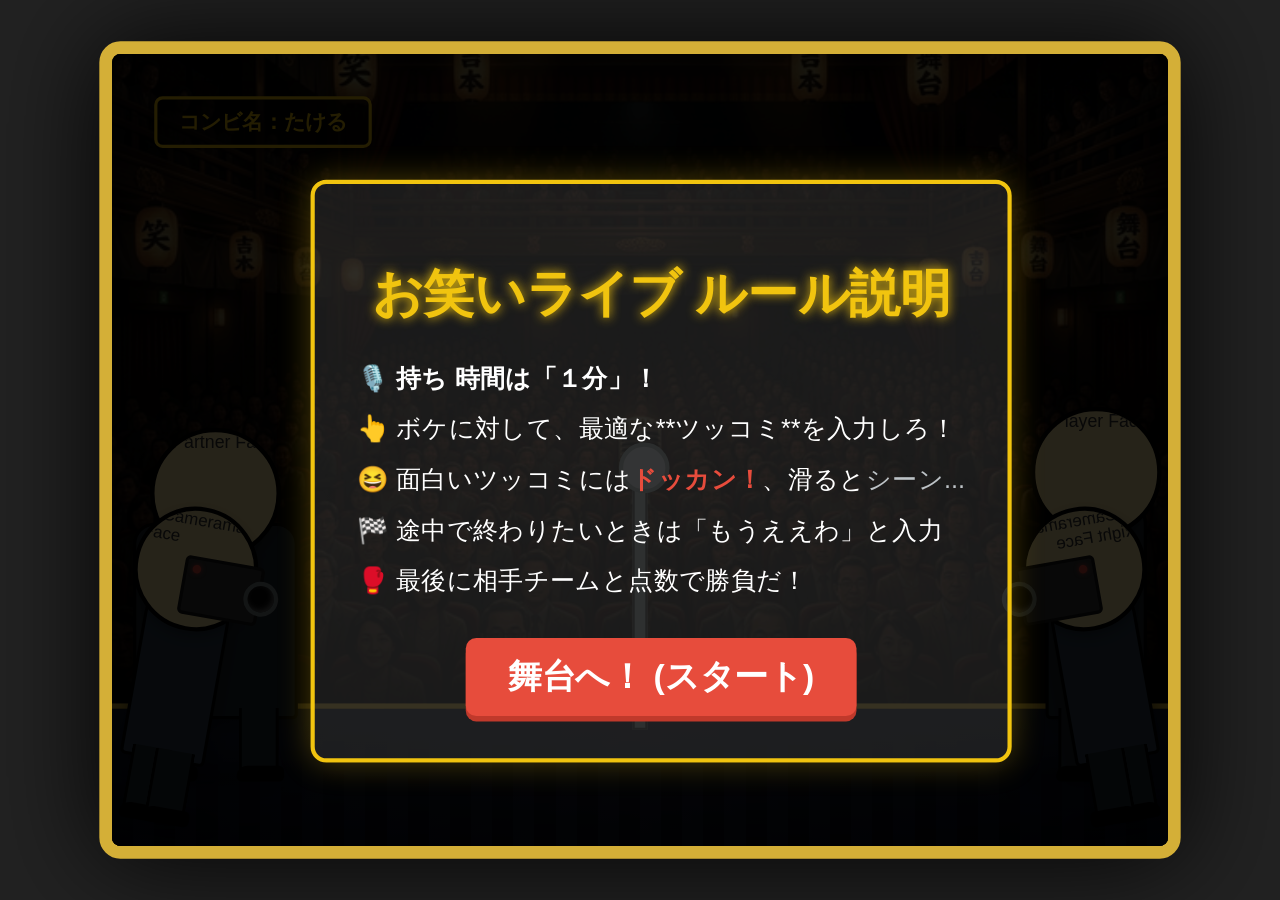
==== commit 307d4cda: "Refine stage layout: remove audience, fix timer visibility, add curtain transitions, and optimize sc" ====
--- a/simple_action.html
+++ b/simple_action.html
@@ -20,87 +20,193 @@
         }
 
         #stage-container {
-            position: relative;
+            position: absolute;
+            top: 50%;
+            left: 50%;
             width: 1000px;
             height: 750px;
-            background: #2c3e50;
-            /* Wall color */
-            border: 10px solid #c0392b;
+            background: #000;
+            border: 12px solid #d4af37;
             border-radius: 20px;
-            box-shadow: 0 0 50px rgba(0, 0, 0, 0.8);
+            box-shadow: 0 0 100px rgba(0, 0, 0, 0.9), inset 0 0 100px rgba(212, 175, 54, 0.2);
             overflow: hidden;
-        }
-
-        /* Wooden Floor */
-        #stage-floor {
-            position: absolute;
-            bottom: 0;
-            left: 0;
-            width: 100%;
-            height: 180px;
-            background: linear-gradient(0deg, #5d4037 0%, #8d6e63 100%);
-            border-top: 4px solid #3e2723;
-            z-index: 2;
-            box-shadow: inset 0 10px 20px rgba(0, 0, 0, 0.5);
-        }
-
-        #stage-floor::after {
-            content: '';
+            transform-origin: center center;
+            /* transform is set by JS */
+        }
+
+        /* M-1 Style Backdrop Patterns */
+        /* Stage Backdrop - Premium Image Focus */
+        .stage-backdrop {
             position: absolute;
             top: 0;
             left: 0;
             width: 100%;
             height: 100%;
-            background-image: repeating-linear-gradient(90deg, transparent, transparent 40px, rgba(0, 0, 0, 0.1) 40px, rgba(0, 0, 0, 0.1) 45px);
-        }
-
-        /* Curtain */
+            background: url('assets/comedy_bg.png') no-repeat center center;
+            background-size: cover;
+            z-index: 1;
+            filter: brightness(0.6);
+            opacity: 1;
+            transition: opacity 1s ease-in-out;
+        }
+
+        /* Gradient mask to hide audience in the foreground */
+        .stage-backdrop::after {
+            content: '';
+            position: absolute;
+            bottom: 0;
+            left: 0;
+            width: 100%;
+            height: 65%;
+            background: linear-gradient(to top, #000 0%, transparent 100%);
+            z-index: 2;
+        }
+
+        .m1-logo-area {
+            position: absolute;
+            top: 40px;
+            left: 50%;
+            transform: translateX(-50%);
+            z-index: 3;
+            text-align: center;
+        }
+
+        .m1-crown {
+            font-size: 5rem;
+            color: #d4af37;
+            text-shadow: 0 0 30px #f1c40f, 0 0 60px #e67e22;
+            filter: drop-shadow(0 0 10px rgba(0, 0, 0, 0.5));
+            animation: glow 2s ease-in-out infinite alternate;
+        }
+
+        @keyframes glow {
+            from {
+                filter: drop-shadow(0 0 15px #f1c40f);
+            }
+
+            to {
+                filter: drop-shadow(0 0 25px #e67e22);
+            }
+        }
+
+        /* Shiny M-1 Floor */
+        #stage-floor {
+            position: absolute;
+            bottom: 0;
+            left: 0;
+            width: 100%;
+            height: 130px;
+            background: linear-gradient(180deg, #0f172a 0%, #020617 100%);
+            border-top: 5px solid #d4af37;
+            z-index: 2;
+            box-shadow: 0 -20px 50px rgba(0, 0, 0, 1);
+        }
+
+        #stage-floor::before {
+            content: '';
+            position: absolute;
+            top: 0;
+            left: 0;
+            width: 100%;
+            height: 100%;
+            background: linear-gradient(90deg, transparent 0%, rgba(255, 255, 255, 0.05) 50%, transparent 100%);
+            pointer-events: none;
+        }
+
+        /* Spotlights */
+        .spotlight-left {
+            left: 0;
+            background: radial-gradient(ellipse at 0% 0%, rgba(255, 255, 255, 0.5) 0%, transparent 70%);
+            transform: rotate(20deg);
+        }
+
+        .spotlight-right {
+            right: 0;
+            background: radial-gradient(ellipse at 100% 0%, rgba(255, 255, 255, 0.5) 0%, transparent 70%);
+            transform: rotate(-20deg);
+        }
+
+        /* Curtain System for Transitions */
         .curtain {
             position: absolute;
             top: 0;
-            width: 50%;
+            width: 50.5%;
+            /* Slight overlap to avoid gap */
             height: 100%;
-            background: linear-gradient(90deg, #c0392b, #e74c3c, #c0392b);
-            z-index: 20;
-            transition: transform 1.5s ease-in-out;
+            background: linear-gradient(90deg, #4b0000, #800000, #4b0000);
+            z-index: 15000;
+            transition: transform 1.5s cubic-bezier(0.7, 0, 0.3, 1);
+            box-shadow: inset 0 0 100px rgba(0, 0, 0, 0.5);
+            pointer-events: none;
+        }
+
+        .curtain::before {
+            content: '';
+            position: absolute;
+            top: 0;
+            left: 0;
+            width: 100%;
+            height: 100%;
+            background-image: repeating-linear-gradient(90deg, transparent, transparent 30px, rgba(0, 0, 0, 0.15) 35px);
         }
 
         .curtain-left {
             left: 0;
-            transform-origin: top left;
+            transform: translateX(-100%);
+            border-right: 3px solid #222;
         }
 
         .curtain-right {
             right: 0;
-            transform-origin: top right;
-        }
-
-        .open .curtain-left {
-            transform: translateX(-105%) rotate(-5deg);
-        }
-
-        .open .curtain-right {
-            transform: translateX(105%) rotate(5deg);
-        }
-
-        /* Spotlight */
-        .spotlight {
-            position: absolute;
-            top: -100px;
-            left: 50%;
-            transform: translateX(-50%);
-            width: 800px;
-            height: 900px;
-            background: radial-gradient(ellipse at 50% 0%, rgba(255, 255, 255, 0.4) 0%, transparent 70%);
-            pointer-events: none;
-            z-index: 5;
+            transform: translateX(100%);
+            border-left: 3px solid #222;
+        }
+
+        .curtains-closed .curtain-left {
+            transform: translateX(0);
+        }
+
+        .curtains-closed .curtain-right {
+            transform: translateX(0);
+        }
+
+        /* Spotlight animations only when game is active */
+
+        /* Spotlight animations only when game is active */
+        .game-active .spotlight-left {
+            animation: spotlight-focus-left 4s infinite alternate ease-in-out;
+        }
+
+        .game-active .spotlight-right {
+            animation: spotlight-focus-right 4s infinite alternate ease-in-out;
+        }
+
+        @keyframes spotlight-focus-left {
+            from {
+                transform: rotate(15deg);
+            }
+
+            to {
+                transform: rotate(25deg);
+            }
+        }
+
+        @keyframes spotlight-focus-right {
+            from {
+                transform: rotate(-15deg);
+            }
+
+            to {
+                transform: rotate(-25deg);
+            }
         }
 
         /* Characters */
         .character {
             position: absolute;
-            bottom: 180px;
-            /* Adjusted slightly down for more headroom */
+            bottom: 120px;
+            /* Lowered from 180px to match new floor */
+            /* Adjusted down for more headroom */
             display: flex;
             flex-direction: column;
             align-items: center;
@@ -127,6 +233,16 @@
 
         .character.ready {
             transform: translateX(0);
+        }
+
+        /* Ensure characters are above curtains when stage is open, but behind when closed */
+        .open .character {
+            z-index: 610;
+        }
+
+        /* MC always stays on top of curtains */
+        #mc {
+            z-index: 700 !important;
         }
 
         /* Bowing Animation (Rei) */
@@ -172,10 +288,146 @@
 
         /* Tsukkomi: Tall and slim in Formal Shikifuku */
         #player .geinin-body-box {
-            width: 100px;
-            height: 300px;
+            width: 90px;
+            height: 200px;
             background: #1e272e;
             /* Formal Black */
+        }
+
+        /* Cameramen: Foreground, casual clothes */
+        .cameraman {
+            bottom: 80px;
+            z-index: 600;
+            animation: none;
+        }
+
+        #cameraman-left {
+            left: 2%;
+            transform: rotate(10deg);
+        }
+
+        #cameraman-right {
+            right: 2%;
+            transform: scaleX(-1) rotate(10deg);
+            /* Flip horizontally to face the stage */
+        }
+
+        /* Gaze direction - Neutral before start, focused during game */
+        .game-active #cameraman-left .geinin-head-box {
+            transform: translateX(-50%) rotate(15deg);
+        }
+
+        .game-active #cameraman-right .geinin-head-box {
+            transform: translateX(-50%) rotate(-15deg);
+        }
+
+        /* Geinin (Comedians) look directly at the audience */
+        #partner .geinin-head-box,
+        #player .geinin-head-box {
+            transform: translateX(-50%) rotate(0deg) scale(1.05);
+            /* Slightly enlarged and front-facing */
+        }
+
+        #cameraman-left .geinin-head-box,
+        #cameraman-right .geinin-head-box {
+            transition: transform 0.5s ease-out;
+        }
+
+        .cameraman .geinin-body-box {
+            width: 75px;
+            height: 150px;
+            background: #2c3e50;
+            /* Navy casual */
+        }
+
+        /* No formal shirt or bow tie for cameraman */
+        .cameraman .geinin-body-box::before,
+        .cameraman .geinin-body-box::after {
+            display: none;
+        }
+
+        /* MC (Shikai): Taller and with handheld mic */
+        #mc .geinin-body-box {
+            width: 90px;
+            height: 280px;
+            /* Taller */
+            background: linear-gradient(180deg, #2c3e50, #1a252f);
+            /* Sharp blue suit */
+            border: 3px solid #000;
+            position: relative;
+        }
+
+        .hand-mic {
+            position: absolute;
+            top: 60px;
+            right: -25px;
+            width: 12px;
+            height: 45px;
+            background: #222;
+            border-radius: 2px;
+            transform: rotate(-20deg);
+            border: 2px solid #000;
+            z-index: 800;
+        }
+
+        .hand-mic::before {
+            content: '';
+            position: absolute;
+            top: -18px;
+            left: -6px;
+            width: 24px;
+            height: 24px;
+            background: radial-gradient(circle at 30% 30%, #bdc3c7, #7f8c8d);
+            border-radius: 50%;
+            border: 2px solid #333;
+        }
+
+        /* Camera equipment */
+        .cameraman-camera {
+            position: absolute;
+            top: -40px;
+            right: -25px;
+            width: 70px;
+            height: 50px;
+            background: #333;
+            border-radius: 5px;
+            z-index: 400;
+            border: 3px solid #111;
+        }
+
+        .cameraman-camera .lens {
+            position: absolute;
+            top: 10px;
+            right: -20px;
+            width: 25px;
+            height: 25px;
+            background: #0a0a0a;
+            border: 4px solid #7f8c8d;
+            border-radius: 50%;
+            box-shadow: inset -2px -2px 5px rgba(255, 255, 255, 0.4);
+        }
+
+        .cameraman-camera::before {
+            content: '';
+            position: absolute;
+            top: 5px;
+            left: 5px;
+            width: 8px;
+            height: 8px;
+            background: #e74c3c;
+            border-radius: 50%;
+            animation: rec-blink 1s infinite alternate;
+            box-shadow: 0 0 5px #e74c3c;
+        }
+
+        @keyframes rec-blink {
+            0% {
+                opacity: 1;
+            }
+
+            100% {
+                opacity: 0.3;
+            }
         }
 
         /* Formal Shirt Detail (White V-neck) */
@@ -239,7 +491,8 @@
         /* Head with Real Face */
         .geinin-head-box {
             position: absolute;
-            top: -100px;
+            top: -90px;
+            /* Reduced to compensate */
             left: 50%;
             transform: translateX(-50%);
             width: 110px;
@@ -291,8 +544,8 @@
         /* Mic Stand */
         #mic {
             position: absolute;
-            bottom: 170px;
-            /* Matched to geinin ground level */
+            bottom: 110px;
+            /* Matched to new geinin ground level */
             left: 50%;
             transform: translateX(-50%);
             width: 10px;
@@ -318,25 +571,27 @@
         /* Speech Bubbles - Attached to characters */
         .bubble {
             position: absolute;
-            top: -280px;
-            /* Moved even higher to avoid ANY head collision */
+            bottom: calc(100% + 110px);
+            /* Grow upwards from just above the head */
             left: 50%;
             transform: translateX(-50%) translateY(20px);
             background: #fff;
             border: 3px solid #333;
             border-radius: 15px;
-            padding: 15px;
+            padding: 10px 15px;
             text-align: center;
-            font-size: 1.4rem;
-            /* Larger for better visibility */
+            font-size: 1.25rem;
+            /* Slightly smaller to fit more words */
             font-weight: bold;
             z-index: 100;
             /* Ensure it's above curtains and audience */
             box-shadow: 0 10px 20px rgba(0, 0, 0, 0.2);
             opacity: 0;
             transition: opacity 0.3s, transform 0.3s;
-            max-width: 350px;
-            min-width: 220px;
+            max-width: 500px;
+            /* Much wider to prevent text growing upwards out of bounds */
+            width: max-content;
+            min-width: 200px;
             pointer-events: none;
         }
 
@@ -382,7 +637,34 @@
             width: 0;
         }
 
-        /* Input Area */
+        /* MC Bubble: Large, centered, and safe at the bottom */
+        #mc-bubble {
+            position: fixed;
+            bottom: 40px;
+            left: 50%;
+            transform: translateX(-50%);
+            width: 80%;
+            max-width: 800px;
+            background: rgba(255, 255, 255, 0.95);
+            border: 5px solid #d35400;
+            border-radius: 20px;
+            padding: 25px;
+            box-shadow: 0 10px 30px rgba(0, 0, 0, 0.5), 0 0 0 5px #fff;
+            color: #2c3e50;
+            font-size: 2rem;
+            font-weight: 900;
+            text-align: center;
+            z-index: 25000;
+            /* Highest priority */
+            line-height: 1.5;
+            display: none;
+        }
+
+        #mc-bubble.visible {
+            display: block;
+            animation: popIn 0.3s cubic-bezier(0.175, 0.885, 0.32, 1.275);
+        }
+
         #input-area {
             position: absolute;
             bottom: -200px;
@@ -432,36 +714,6 @@
             box-shadow: none;
         }
 
-        /* Meters */
-        #laugh-meter {
-            position: absolute;
-            top: 20px;
-            right: 20px;
-            width: 300px;
-            height: 40px;
-            background: #333;
-            border: 2px solid #fff;
-            border-radius: 15px;
-            overflow: hidden;
-            z-index: 15;
-        }
-
-        #laugh-fill {
-            width: 50%;
-            height: 100%;
-            background: linear-gradient(90deg, #f1c40f, #e74c3c);
-            transition: width 0.5s;
-        }
-
-        .laugh-label {
-            position: absolute;
-            top: 30px;
-            right: 340px;
-            color: #fff;
-            font-weight: bold;
-            font-size: 1.2rem;
-            z-index: 15;
-        }
 
         /* Feedback Effect */
         #feedback {
@@ -809,16 +1061,40 @@
 
         #group-tag {
             position: absolute;
-            top: 20px;
-            left: 20px;
+            top: 40px;
+            /* Increased from 20px */
+            left: 40px;
+            /* Increased from 20px */
             background: rgba(0, 0, 0, 0.7);
             color: #f1c40f;
-            padding: 5px 15px;
-            border-radius: 5px;
+            padding: 8px 20px;
+            border-radius: 8px;
             font-weight: bold;
-            font-size: 1.2rem;
-            border: 2px solid #f1c40f;
-            z-index: 10;
+            font-size: 1.25rem;
+            border: 3px solid #f1c40f;
+            z-index: 1000;
+            box-shadow: 0 4px 15px rgba(0, 0, 0, 0.5);
+        }
+
+        #timer-display {
+            position: absolute;
+            top: 40px;
+            /* Increased from 10px */
+            right: 40px;
+            /* Increased from 10px */
+            background: rgba(255, 63, 52, 0.95);
+            color: #fff;
+            padding: 10px 20px;
+            border-radius: 10px;
+            font-family: 'Orbitron', 'Impact', sans-serif;
+            font-weight: 900;
+            font-size: 1.6rem;
+            border: 4px solid #f1c40f;
+            box-shadow: 0 0 20px rgba(231, 76, 60, 0.8);
+            z-index: 30000;
+            text-shadow: 2px 2px 0 #000;
+            letter-spacing: 1px;
+            pointer-events: none;
         }
 
         /* Final Battle UI */
@@ -934,22 +1210,32 @@
             border: 3px solid #f1c40f;
             white-space: nowrap;
         }
+
+        @keyframes popIn {
+            0% {
+                transform: scale(0.5);
+                opacity: 0;
+            }
+
+            100% {
+                transform: scale(1);
+                opacity: 1;
+            }
+        }
     </style>
 </head>
 
 <body>
 
-    <div id="stage-container">
-        <!-- Curtains -->
-        <div class="curtain curtain-left" id="c-left"></div>
-        <div class="curtain curtain-right" id="c-right"></div>
+    <div id="stage-container" class="open">
+        <div id="timer-display" style="display: none;">⏱ 残り時間: 01:00</div>
+        <div class="stage-backdrop"></div>
+        <div class="curtain curtain-left"></div>
+        <div class="curtain curtain-right"></div>
 
         <div id="stage-floor"></div>
-        <div class="spotlight"></div>
-        <div class="laugh-label">爆笑度</div>
-        <div id="laugh-meter">
-            <div id="laugh-fill"></div>
-        </div>
+        <div class="spotlight-left"></div>
+        <div class="spotlight-right"></div>
 
         <div id="feedback">ドッカン！</div>
         <div id="tsukkomi-score">
@@ -959,33 +1245,39 @@
         </div>
         <div id="group-tag">コンビ名：たける</div>
 
-        <!-- Final Battle Overlay -->
-        <div id="final-battle-overlay">
-            <h1 style="font-size: 3rem; color: #f1c40f; text-shadow: 0 0 10px #f1c40f;">最終決戦 (THE FINAL)</h1>
-            <p style="font-size: 1.2rem;">審査員7名による決選投票開始！</p>
-
-            <div class="rival-card">
-                <div class="rival" id="rival-takeru">
-                    <div style="font-size: 1.5rem;">たける</div>
-                    <div class="voter-icons" id="votes-takeru"></div>
-                    <div class="vote-count" id="count-takeru">0</div>
+        <!-- Chairman Decision Overlay -->
+        <div id="chairman-overlay"
+            style="position:absolute; top:0; left:0; width:100%; height:100%; background:rgba(0,0,0,0.9); z-index:10000; display:none; flex-direction:column; align-items:center; justify-content:center; color:white; padding:20px;">
+            <h1 style="font-size: 3.5rem; color: #f1c40f; text-shadow: 0 0 15px #f1c40f; margin-bottom: 30px;">
+                お笑い会長の最終判定！！！</h1>
+
+            <div style="display:flex; justify-content:space-around; width:100%; max-width:600px; margin-bottom: 40px;">
+                <div style="text-align:center;">
+                    <h2 style="font-size:2rem; color:#3498db;">自分たちチーム</h2>
+                    <div id="my-team-score" style="font-size:4.5rem; font-weight:bold; color:#fff;">--</div>
                 </div>
-                <div class="rival" id="rival-kakeru">
-                    <div style="font-size: 1.5rem;">かける</div>
-                    <div class="voter-icons" id="votes-kakeru"></div>
-                    <div class="vote-count" id="count-kakeru">0</div>
-                </div>
-                <div class="rival" id="rival-wataru">
-                    <div style="font-size: 1.5rem;">わたる</div>
-                    <div class="voter-icons" id="votes-wataru"></div>
-                    <div class="vote-count" id="count-wataru">0</div>
+                <div style="text-align:center;">
+                    <h2 style="font-size:2rem; color:#e74c3c;">相手チーム</h2>
+                    <div id="rival-team-score" style="font-size:4.5rem; font-weight:bold; color:#fff;">--</div>
                 </div>
             </div>
 
-            <div id="battle-result" style="margin-top: 50px; font-size: 2.5rem; font-weight: bold; min-height: 1.5em;">
+            <div id="result-message"
+                style="font-size: 8rem; font-weight: 900; margin-bottom: 20px; display: none; text-shadow: 0 0 20px rgba(0,0,0,0.5); z-index: 10001; animation: popIn 0.5s cubic-bezier(0.175, 0.885, 0.32, 1.275);">
             </div>
-            <button id="restart-btn" onclick="location.reload()"
-                style="display:none; padding: 10px 30px; font-size: 1.5rem; cursor:pointer; margin-top: 20px;">もう一度挑戦する</button>
+            <div id="winner-announcement"
+                style="font-size:3rem; color:#2ecc71; font-weight:bold; text-shadow:0 0 10px #2ecc71; height: auto; min-height: 60px; text-align: center;">
+            </div>
+            <div id="prize-image-container" style="margin-top: 20px; display: none; text-align: center;">
+                <img src="assets/victory.png" alt="授賞式"
+                    style="max-width: 80%; border-radius: 15px; border: 5px solid #f1c40f; box-shadow: 0 0 30px rgba(241,196,15,0.7);">
+            </div>
+            <div id="prize-announcement"
+                style="font-size: 1.8rem; color: #f1c40f; margin-top: 20px; font-weight: bold; background: rgba(241, 196, 15, 0.2); padding: 10px 30px; border-radius: 50px; border: 2px dashed #f1c40f; display: none;">
+            </div>
+
+            <button onclick="location.reload()"
+                style="margin-top:40px; padding:15px 30px; font-size:1.5rem; cursor:pointer; background-color:#e67e22; color:#fff; border:none; border-radius:10px; box-shadow:0 5px 0 #d35400; font-weight:bold;">もう一度対決する</button>
         </div>
 
 
@@ -1013,11 +1305,46 @@
             </div>
         </div>
 
-        <div id="audience-overlay">
-            <div class="stage-glare"></div>
-            <div class="variety-telop" id="audience-telop">ドッカン！</div>
-            <div id="audience-scroller"></div>
+        <div id="cameraman-left" class="character cameraman">
+            <div class="cameraman-camera">
+                <div class="lens"></div>
+            </div>
+            <div class="geinin-body-box">
+                <div class="geinin-head-box">
+                    <img src="https://randomuser.me/api/portraits/men/44.jpg" alt="Cameraman Face">
+                </div>
+                <div class="leg leg-l"></div>
+                <div class="leg leg-r"></div>
+            </div>
         </div>
+
+        <div id="cameraman-right" class="character cameraman">
+            <div class="cameraman-camera">
+                <div class="lens"></div>
+            </div>
+            <div class="geinin-body-box">
+                <div class="geinin-head-box">
+                    <img src="https://randomuser.me/api/portraits/men/60.jpg" alt="Cameraman Right Face">
+                </div>
+                <div class="leg leg-l"></div>
+                <div class="leg leg-r"></div>
+            </div>
+        </div>
+
+        <div id="mc" class="character"
+            style="z-index: 20000; display: none; left: 50%; transform: translateX(-50%) translateY(300px); flex-direction: column; align-items: center;">
+            <div class="geinin-body-box">
+                <div class="hand-mic"></div>
+                <div class="geinin-head-box">
+                    <img src="https://randomuser.me/api/portraits/men/85.jpg" alt="MC Face">
+                </div>
+                <div class="leg leg-l"></div>
+                <div class="leg leg-r"></div>
+            </div>
+        </div>
+        <div id="mc-bubble">...</div>
+
+        <!-- Audience Overlay Removed per user request -->
 
         <div class="audience"></div>
 
@@ -1031,13 +1358,37 @@
             </div>
         </div>
 
-        <div id="judges-panel"></div>
-        <div id="final-result">
-            <h2>最終得点</h2>
-            <div class="total-score" id="total-points">---</div>
-            <div class="rank-text" id="rank-msg"></div>
-            <button id="retry-btn" onclick="location.reload()"
-                style="margin-top:20px; padding:10px 20px; font-size:1.5rem; cursor:pointer;">次の出番へ</button>
+        <!-- Judgement Panel Removed -->
+
+        <!-- Rules Overlay -->
+        <div id="rules-overlay"
+            style="position:absolute; top:0; left:0; width:100%; height:100%; background:rgba(0,0,0,0.85); z-index:25000; display:flex; flex-direction:column; align-items:center; justify-content:center; color:white; padding:20px;">
+            <div
+                style="background:rgba(255,255,255,0.1); border: 4px solid #f1c40f; border-radius: 15px; padding: 40px; text-align: center; max-width: 600px; box-shadow: 0 0 30px rgba(241,196,15,0.3);">
+                <h1 style="font-size: 3rem; color: #f1c40f; text-shadow: 0 0 10px #f1c40f; margin-bottom: 20px;">お笑いライブ
+                    ルール説明</h1>
+                <ul
+                    style="text-align: left; font-size: 1.5rem; line-height: 2; margin-bottom: 30px; list-style-type: none; padding: 0;">
+                    <li>🎙️ <strong>持ち
+
+
+
+
+
+
+
+
+                            時間は「１分」！</strong></li>
+                    <li>👆 ボケに対して、最適な**ツッコミ**を入力しろ！</li>
+                    <li>😆 面白いツッコミには<span style="color:#e74c3c; font-weight:bold;">ドッカン！</span>、滑ると<span
+                            style="color:#bdc3c7;">シーン...</span></li>
+                    <li>🏁 途中で終わりたいときは「もうええわ」と入力</li>
+                    <li>🥊 最後に相手チームと点数で勝負だ！</li>
+                </ul>
+                <button onclick="hideRulesAndStart()"
+                    style="padding: 15px 40px; font-size: 2rem; background-color: #e74c3c; color: white; border: none; border-radius: 10px; font-weight: bold; cursor: pointer; box-shadow: 0 5px 0 #c0392b; transition: all 0.2s;">舞台へ！
+                    (スタート)</button>
+            </div>
         </div>
     </div>
 
@@ -1045,12 +1396,10 @@
         const stage = document.getElementById('stage-container');
         const cLeft = document.getElementById('c-left');
         const cRight = document.getElementById('c-right');
-
         const partnerBubble = document.getElementById('partner-bubble');
         const playerBubble = document.getElementById('player-bubble');
-
-        const inputArea = document.getElementById('input-area'); // Changed from choicesArea
-        const jokeInput = document.getElementById('joke-input'); // New input
+        const inputArea = document.getElementById('input-area');
+        const jokeInput = document.getElementById('joke-input');
         const laughFill = document.getElementById('laugh-fill');
         const feedbackEl = document.getElementById('feedback');
         const partnerEl = document.getElementById('partner');
@@ -1059,19 +1408,33 @@
 
         let laughScore = 50;
         let currentLineIndex = 0;
-        let currentSpeaker = 'boke'; // 'boke' or 'tsukkomi'
+        let currentSpeaker = 'boke';
         let lastBokeText = "";
-        let sessionScores = []; // Track all tsukkomi scores
-        let lastAudienceTime = 0; // Fixed: Track audience reveal timing
-
-        // Fully Dynamic Topic Generation System
-        let currentTopic = "game";
-        let usedContext = [];
+        let sessionScores = [];
+        let lastAudienceTime = 0;
+        let timerInterval;
+        let timeLeft = 60;
+        let isShowOver = false;
+        // Responsive Scaling & Centering Logic
+        function handleResize() {
+            const container = document.getElementById('stage-container');
+            const windowWidth = window.innerWidth;
+            const windowHeight = window.innerHeight;
+            const targetWidth = 1000;
+            const targetHeight = 750;
+
+            const scaleX = windowWidth / targetWidth;
+            const scaleY = windowHeight / targetHeight;
+            const scale = Math.min(scaleX, scaleY) * 0.88; // Further reduced to guarantee all edges are visible
+
+            container.style.transform = `translate(-50%, -50%) scale(${scale})`;
+        }
+
+        window.addEventListener('resize', handleResize);
+        handleResize(); // Initial call
 
         function generateDynamicBoke(retort) {
-            // Context-aware Boke Generator
             if (!retort) return "どうもー！適当コンビです！今日もオカンがな、あるものの名前忘れたらしくてね。";
-
             if (retort.includes("ポケモン") || retort.includes("時代")) {
                 return "せやった！ポケモンは俺らの時代の話やったな！ほなオカンが言うてたんは、もっと古い「メンコ」とかの話なんかな？";
             }
@@ -1084,7 +1447,6 @@
             if (retort.includes("違う") || retort.includes("ちゃう")) {
                 return "違うんか！ほな、もっとキラキラした、女子高生に人気のある「漬物」の話なんかな？";
             }
-
             // Random Pivot based on retort length or keywords
             const randomPivots = [
                 `お前が「${retort}」って言うから思い出したわ！その作品、空から「たこ焼き」が降ってくるシーンがあるらしいねん。`,
@@ -1093,115 +1455,73 @@
             ];
             return randomPivots[Math.floor(Math.random() * randomPivots.length)];
         }
-
         const speakerLabel = document.getElementById('speaker-label');
-
         /* Listen for Enter key */
         jokeInput.addEventListener("keypress", function (event) {
             if (event.key === "Enter") {
                 event.preventDefault();
                 handleSubmit();
             }
-        });
-
-        function startShow() {
+        }); function hideRulesAndStart() {
+            document.getElementById('rules-overlay').style.display = 'none'; startShow();
+        } function startShow() {
+            stage.classList.add('game-active'); // Trigger background change
+
+            // 1. Start timer IMMEDIATELY
+            clearInterval(timerInterval);
+            timeLeft = 60;
+            const timerEl = document.getElementById('timer-display');
+            timerEl.style.display = 'block';
+            timerEl.innerText = "⏱ 残り時間: 01:00";
+
+            timerInterval = setInterval(() => {
+                timeLeft--;
+                if (timeLeft <= 0) {
+                    clearInterval(timerInterval);
+                    timerEl.innerText = "⏱ 残り時間: 00:00";
+                    timeUp();
+                } else {
+                    const m = String(Math.floor(timeLeft / 60)).padStart(2, '0');
+                    const s = String(timeLeft % 60).padStart(2, '0');
+                    timerEl.innerText = `⏱ 残り時間: ${m}:${s}`;
+                }
+            }, 1000);
+
+            // 2. Clear other state
             currentLineIndex = 0;
             currentSpeaker = 'boke';
             inputArea.classList.remove('active');
             updateUIForSpeaker();
-
+            // updateMeter() call removed
+
+            // 3. Character Entrance
             setTimeout(() => {
-                stage.classList.add('open');
+                partnerEl.classList.add('ready');
+                playerEl.classList.add('ready');
+
                 setTimeout(() => {
-                    // Make geinin walk in
-                    partnerEl.classList.add('ready');
-                    playerEl.classList.add('ready');
-
-                    // Formal Bow (Rei) after walking in
+                    partnerEl.classList.add('bowing');
+                    playerEl.classList.add('bowing');
                     setTimeout(() => {
-                        partnerEl.classList.add('bowing');
-                        playerEl.classList.add('bowing');
-
-                        // Clear bowing class after animation finishes
-                        setTimeout(() => {
-                            partnerEl.classList.remove('bowing');
-                            playerEl.classList.remove('bowing');
-                        }, 1200);
-                    }, 1000);
-
-                    setTimeout(() => {
-                        inputArea.classList.add('active');
-                        jokeInput.focus();
-                    }, 2500);
+                        partnerEl.classList.remove('bowing');
+                        playerEl.classList.remove('bowing');
+                    }, 1200);
                 }, 1000);
+
+                setTimeout(() => {
+                    inputArea.classList.add('active');
+                    jokeInput.focus();
+                }, 2500);
             }, 500);
-            updateMeter();
-
-            // Initialize audience overlay content (Realistic People in Theater)
-            const scroller = document.getElementById('audience-scroller');
-            scroller.innerHTML = '';
-
-            for (let r = 0; r < 4; r++) {
-                const row = document.createElement('div');
-                row.className = 'audience-row';
-                const count = 8 + r * 2;
-                for (let i = 0; i < count; i++) {
-                    const member = document.createElement('div');
-                    member.className = 'audience-member';
-                    member.style.animationDelay = `${Math.random() * 0.5}s`;
-
-                    // Real Human Face Portals (Selection of high-quality thumbnails)
-                    const gender = Math.random() > 0.5 ? 'men' : 'women';
-                    const userId = Math.floor(Math.random() * 70);
-                    const imgUrl = `https://randomuser.me/api/portraits/${gender}/${userId}.jpg`;
-
-                    member.innerHTML = `
-                        <div class="audience-face"><img src="${imgUrl}" alt="Laughing Audience"></div>
-                        <div class="audience-seat"></div>
-                        <div class="stage-reflection"></div>
-                    `;
-                    row.appendChild(member);
-                }
-                scroller.appendChild(row);
-            }
-        }
-
+        }
+
+        // revealAudience functionality removed as audience is no longer shown
         function revealAudience(score) {
-            const overlay = document.getElementById('audience-overlay');
-            const telop = document.getElementById('audience-telop');
-            const scroller = document.getElementById('audience-scroller');
-
-            let telopText = "";
-            let animSpeed = "0.2s";
-
-            if (score > 85) {
-                telopText = "ドッカン！爆笑！！";
-                scroller.style.filter = "brightness(1.2)";
-                animSpeed = "0.15s";
-            } else if (score >= 40) {
-                telopText = "ウケた！";
-                scroller.style.filter = "brightness(1)";
-                animSpeed = "0.4s";
-            } else {
-                telopText = "シーン...";
-                scroller.style.filter = "brightness(0.5) sepia(0.5)";
-                animSpeed = "0s"; // Stop shaking
-            }
-
-            telop.innerText = telopText;
-
-            // Adjust animation for all members
-            document.querySelectorAll('.audience-face').forEach(face => {
-                face.style.animationDuration = animSpeed;
-            });
-
-            overlay.classList.add('show');
-            setTimeout(() => {
-                overlay.classList.remove('show');
-            }, 2500);
+            // No-op
         }
 
         function updateUIForSpeaker() {
+            if (isShowOver) return;
             if (currentSpeaker === 'boke') {
                 speakerLabel.innerText = "ボケの台詞を入力";
                 speakerLabel.style.background = "#f1c40f";
@@ -1220,6 +1540,7 @@
         }
 
         function handleSubmit() {
+            if (isShowOver) return;
             const text = jokeInput.value.trim();
             if (!text) return;
 
@@ -1251,13 +1572,26 @@
         function submitTsukkomi(retort) {
             // Check for ending the show
             if (retort.match(/もうええわ|もういいわ|ありがとうございました|終わろ|ストップ/)) {
+                isShowOver = true;
+                clearInterval(timerInterval);
+                jokeInput.disabled = true;
+                actionBtn.disabled = true;
                 showBubble(playerBubble, retort);
                 inputArea.classList.remove('active'); // Hide input
                 setTimeout(() => {
                     showBubble(partnerBubble, "もうええわー！ありがとうございましたー！");
-                    // Flash feedback
                     showFeedback("ネタ終了！！");
-                    setTimeout(endShow, 2000);
+
+                    // Trigger the SAME curtain-close transition as TimeUp
+                    setTimeout(() => {
+                        partnerEl.classList.add('bowing');
+                        playerEl.classList.add('bowing');
+
+                        setTimeout(() => {
+                            stage.classList.add('curtains-closed');
+                            setTimeout(endShow, 1600);
+                        }, 1000);
+                    }, 1500);
                 }, 1000);
                 return;
             }
@@ -1273,94 +1607,90 @@
                 pl.style.animation = "idle 3s ease-in-out infinite";
             }, 400);
 
-            // --- Check if this is a "Scoring Tsukkomi" ---
-            // Only evaluate if it contains '!' or '！'
-            const isScoring = retort.includes('！') || retort.includes('!');
-
-            if (isScoring) {
-                // --- "Real Funniness" Judging Logic ---
-                const bokeTextLower = lastBokeText.toLowerCase();
-                const retortLower = retort.toLowerCase();
-                let score = 25; // Base score (Neutral)
-
-                // 1. Keyword Correlation (Logical connection)
-                const bokeKeywords = bokeTextLower.match(/[一-龠ぁ-んァ-ヶ]{2,}/g) || [];
-                let matchCount = 0;
-                bokeKeywords.forEach(kw => {
-                    if (retortLower.includes(kw)) matchCount++;
-                });
-                score += Math.min(matchCount * 25, 70); // High reward for connecting the dots
-
-                // 2. Artistic Tsukkomi Patterns (Classic comedy style)
-                const patterns = [
-                    { reg: /なんでやねん|どないやねん|何してんねん|おかしいやろ/, bonus: 25 },
-                    { reg: /やかましい|うるさい|黙れ|ええ加減にしろ|ボケ倒すな/, bonus: 20 },
-                    { reg: /関係ないわ|知らんわ|誰がや|嘘つけ|違うわ/, bonus: 15 },
-                    { reg: /！|!|？|\?/, bonus: 10 },
-                    { reg: /やん|ねん|やろ|な！|か！/, bonus: 12 }
-                ];
-
-                patterns.forEach(p => {
-                    if (retortLower.match(p.reg)) score += p.bonus;
-                });
-
-                // 3. Sentence Structure & Length
-                if (retort.length >= 6 && retort.length <= 25) score += 15; // "Just right" length
-                if (retort.length < 3) score -= 20; // Too brief is lazy
-
-                // 4. Critical Penalty (Boring reaction / Repetition)
-                if (retortLower.match(/へー|そうなんだ|なるほど|ふーん|へぇ|そっか|あそう|はい/)) score -= 60;
-
-                // Penalty for exactly repeating the Boke's words (Mimicry)
-                if (lastBokeText.length > 5 && retortLower.includes(bokeTextLower)) score -= 40;
-
-                // 5. Minimal natural variance
-                score += Math.floor(Math.random() * 10);
-
-                // Final Clamp
-                score = Math.min(100, Math.max(0, score));
-
-                // --- Display Score to User ---
-                const scoreVal = document.querySelector('.score-val');
-                const scoreRank = document.querySelector('.score-rank');
-                const scoreLevel = document.querySelector('.score-level');
-                const scorePop = document.getElementById('tsukkomi-score');
-
-                let rank = "普通やな";
-                let level = 2;
-                if (score >= 95) { rank = "【神回】伝説のツッコミ"; level = 5; }
-                else if (score >= 90) { rank = "天才！神がかってんな！"; level = 5; }
-                else if (score >= 80) { rank = "キレッキレやん！"; level = 4; }
-                else if (score >= 60) { rank = "なかなかええやん"; level = 3; }
-                else if (score >= 40) { rank = "まあ普通やな"; level = 2; }
-                else if (score >= 20) { rank = "ちょっと寒いか？"; level = 1; }
-                else { rank = "意味不明やわ！"; level = 0; }
-
-                scoreVal.innerText = Math.floor(score);
-                scoreRank.innerText = rank;
-                scoreLevel.innerText = `LV.${level}`;
-                scorePop.classList.add('show');
-                setTimeout(() => {
-                    scorePop.classList.remove('show');
-                }, 1800);
-
-                // Update overall performance tracking
-                sessionScores.push(score);
-
-                // Calculate current average/weighted laugh score
-                const avgScore = sessionScores.reduce((a, b) => a + b, 0) / sessionScores.length;
-                laughScore = Math.floor((avgScore + score) / 2); // Mix of average and latest impact
-                updateMeter();
-
-                // Reaction based on score
-                if (score > 85) showFeedback("ドッカン！");
-                else if (score > 60) showFeedback("ウケてる！");
-                else if (score < 30) showFeedback("シーン...");
-
-                revealAudience(score); // Show audience with the calculated score
+            // --- Evaluate the Tsukkomi ---
+            // --- "Real Funniness" Judging Logic ---
+            const bokeTextLower = lastBokeText.toLowerCase();
+            const retortLower = retort.toLowerCase();
+            let score = 25; // Base score (Neutral)
+
+            // 1. Keyword Correlation (Logical connection)
+            const bokeKeywords = bokeTextLower.match(/[一-龠ぁ-んァ-ヶ]{2,}/g) || [];
+            let matchCount = 0;
+            bokeKeywords.forEach(kw => {
+                if (retortLower.includes(kw)) matchCount++;
+            });
+            score += Math.min(matchCount * 25, 70); // High reward for connecting the dots
+
+            // 2. Artistic Tsukkomi Patterns (Classic comedy style)
+            const patterns = [
+                { reg: /なんでやねん|どないやねん|何してんねん|おかしいやろ/, bonus: 25 },
+                { reg: /やかましい|うるさい|黙れ|ええ加減にしろ|ボケ倒すな/, bonus: 20 },
+                { reg: /関係ないわ|知らんわ|誰がや|嘘つけ|違うわ/, bonus: 15 },
+                { reg: /！|!|？|\?/, bonus: 10 },
+                { reg: /やん|ねん|やろ|な！|か！/, bonus: 12 }
+            ];
+
+            patterns.forEach(p => {
+                if (retortLower.match(p.reg)) score += p.bonus;
+            });
+
+            // 3. Sentence Structure & Length
+            if (retort.length >= 6 && retort.length <= 25) score += 15; // "Just right" length
+            if (retort.length < 3) score -= 20; // Too brief is lazy
+
+            // 4. Critical Penalty (Boring reaction / Repetition)
+            if (retortLower.match(/へー|そうなんだ|なるほど|ふーん|へぇ|そっか|あそう|はい/)) score -= 60;
+
+            // Penalty for exactly repeating the Boke's words (Mimicry)
+            if (lastBokeText.length > 5 && retortLower.includes(bokeTextLower)) score -= 40;
+
+            // 5. Minimal natural variance
+            score += Math.floor(Math.random() * 10);
+
+            // 6. User Rule: 50 points if not funny, 90 points if funny
+            if (score >= 60) {
+                score = 90;
             } else {
-                // Just normal talking, no audience reveal
-            }
+                score = 50;
+            }
+
+            // --- Display Score to User ---
+            const scoreVal = document.querySelector('.score-val');
+            const scoreRank = document.querySelector('.score-rank');
+            const scoreLevel = document.querySelector('.score-level');
+            const scorePop = document.getElementById('tsukkomi-score');
+
+            let rank = "";
+            let level = 1;
+            if (score === 90) {
+                rank = "面白かった！";
+                level = 5;
+            } else {
+                rank = "おもんなかった...";
+                level = 1;
+            }
+
+            scoreVal.innerText = score;
+            scoreRank.innerText = rank;
+            scoreLevel.innerText = `LV.${level}`;
+            scorePop.classList.add('show');
+            setTimeout(() => {
+                scorePop.classList.remove('show');
+            }, 1800);
+
+            // Update overall performance tracking
+            sessionScores.push(score);
+
+            // Calculate current average/weighted laugh score
+            const avgScore = sessionScores.reduce((a, b) => a + b, 0) / sessionScores.length;
+            laughScore = Math.floor((avgScore + score) / 2); // Mix of average and latest impact
+            // updateMeter() call removed
+
+            // Reaction based on score
+            if (score === 90) showFeedback("ドッカン！");
+            else showFeedback("シーン...");
+
+            revealAudience(score); // Show audience with the calculated score
 
             currentSpeaker = 'boke';
             setTimeout(updateUIForSpeaker, 2000);
@@ -1377,171 +1707,207 @@
             setTimeout(() => feedbackEl.classList.remove('show'), 1000);
         }
 
-        function updateMeter() {
-            laughFill.style.width = laughScore + '%';
-            if (laughScore > 80) laughFill.style.background = 'linear-gradient(90deg, #ff9ff3, #f368e0)';
-            else if (laughScore < 30) laughFill.style.background = '#333';
-            else laughFill.style.background = 'linear-gradient(90deg, #f1c40f, #e74c3c)';
+
+        function timeUp() {
+            if (isShowOver) return;
+            isShowOver = true;
+            clearInterval(timerInterval);
+            jokeInput.disabled = true;
+            actionBtn.disabled = true;
+            inputArea.classList.remove('active'); // Hide input
+            showBubble(partnerBubble, "時間や！ありがとうございましたー！");
+            showFeedback("タイムアップ！！");
+
+            // 1. Bow first
+            setTimeout(() => {
+                partnerEl.classList.add('bowing');
+                playerEl.classList.add('bowing');
+
+                // 2. CLOSE CURTAINS after bow
+                setTimeout(() => {
+                    stage.classList.add('curtains-closed');
+
+                    // 3. SWAP TO MC while curtains are closed
+                    setTimeout(endShow, 1600);
+                }, 1000);
+            }, 1000);
         }
 
         function endShow() {
+            clearInterval(timerInterval);
             partnerBubble.classList.remove('visible');
             playerBubble.classList.remove('visible');
-            document.getElementById('tsukkomi-score').classList.remove('show'); // Ensure score pop is hidden
-            feedbackEl.innerText = "ネタ終了！審査発表！";
-            feedbackEl.classList.add('show');
-
-
-            // Get Elements
-            const panel = document.getElementById('judges-panel');
-            const resultBox = document.getElementById('final-result');
-
-            // Generate content
-            panel.innerHTML = '';
-            // Back to 9 judges
-            const judgesCount = 9;
-            let total = 0;
-
-            setTimeout(() => { panel.classList.add('visible'); }, 500);
-
-            // Use session average for final judging base
-            const finalAverage = sessionScores.length > 0
-                ? sessionScores.reduce((a, b) => a + b, 0) / sessionScores.length
+            document.getElementById('tsukkomi-score').classList.remove('show');
+
+            // Hide comedians while curtains are closed
+            partnerEl.classList.remove('ready');
+            playerEl.classList.remove('ready');
+            document.getElementById('cameraman-left').style.display = 'none';
+            document.getElementById('cameraman-right').style.display = 'none';
+
+            // Show MC IN FRONT OF curtains
+            const mc = document.getElementById('mc');
+            const mcBubble = document.getElementById('mc-bubble');
+            mc.style.display = 'flex';
+
+            // Short delay to ensure MC is ready behind the scenes, then walk them in
+            setTimeout(() => {
+                mc.classList.add('ready');
+
+                // MC speaks while curtains are STILL CLOSED
+                setTimeout(() => {
+                    mcBubble.innerText = "つづいて相手チームです、どうぞ！";
+                    mcBubble.classList.add('visible');
+
+                    setTimeout(() => {
+                        mcBubble.classList.remove('visible');
+
+                        // NEW: MC walks away BEFORE curtains open
+                        mc.classList.remove('ready');
+
+                        setTimeout(() => {
+                            mc.style.display = 'none'; // MC is now gone
+
+                            // Setup opposing team while curtains are STILL CLOSED
+                            startRivalAct();
+
+                            setTimeout(() => {
+                                // NOW open curtains to reveal only the opposing team
+                                stage.classList.remove('curtains-closed');
+
+                                setTimeout(() => {
+                                    beginRivalDialogue(); // Start the actual talking
+                                }, 1000);
+                            }, 800); // Delay before opening curtains
+                        }, 1000); // Delay for MC walk-off animation
+                    }, 3000); // MC speaking duration
+                }, 1000);
+            }, 100);
+        }
+
+        function startRivalAct() {
+            // Show cameramen again for the rival act
+            document.getElementById('cameraman-left').style.display = 'flex';
+            document.getElementById('cameraman-right').style.display = 'flex';
+
+            // Setup Opposing Team
+            document.getElementById('group-tag').innerText = "コンビ名：相手チーム";
+            document.querySelector('#player .geinin-head-box img').src = "https://randomuser.me/api/portraits/men/11.jpg";
+            document.querySelector('#partner .geinin-head-box img').src = "https://randomuser.me/api/portraits/men/68.jpg";
+
+            // Positions them on stage IMMEDIATELY (no walking in)
+            playerEl.classList.add('ready');
+            partnerEl.classList.add('ready');
+        }
+
+        function beginRivalDialogue() {
+            // Automated act for rivals starts here
+            setTimeout(() => {
+                showBubble(partnerBubble, "どもー！相手チームですー！");
+                setTimeout(() => {
+                    partnerBubble.classList.remove('visible');
+                    showBubble(playerBubble, "よろしゅうお願いしますうー！");
+
+                    setTimeout(() => {
+                        playerBubble.classList.remove('visible');
+                        showBubble(partnerBubble, "俺な、昨日宇宙人と遭遇してん！");
+
+                        setTimeout(() => {
+                            partnerBubble.classList.remove('visible');
+                            showBubble(playerBubble, "ウソつけ！病院いけ！");
+
+                            setTimeout(() => {
+                                playerBubble.classList.remove('visible');
+                                showBubble(partnerBubble, "もうええわ！ありがとうございましたー！");
+                                showFeedback("相手チームのネタ終了！");
+
+                                setTimeout(() => {
+                                    chairmanDecision();
+                                }, 2000);
+                            }, 2000);
+                        }, 2000);
+                    }, 2000);
+                }, 2000);
+            }, 500);
+        }
+
+        function chairmanDecision() {
+            // My team score (average of sessionScores, or 50 if none)
+            const myScore = sessionScores.length > 0
+                ? Math.floor(sessionScores.reduce((a, b) => a + b, 0) / sessionScores.length)
                 : 50;
 
-            for (let i = 0; i < judgesCount; i++) {
-                const div = document.createElement('div');
-                div.className = 'judge';
-
-                // Refined Judge Scoring Logic based on tiers:
-                let s;
-                if (finalAverage < 45) {
-                    s = 80 + Math.floor(Math.random() * 8);
-                } else if (finalAverage < 70) {
-                    s = 88 + Math.floor(Math.random() * 3);
-                } else if (finalAverage < 88) {
-                    s = 91 + Math.floor(Math.random() * 4);
-                } else if (finalAverage < 98) {
-                    s = 95 + Math.floor(Math.random() * 5);
-                } else {
-                    s = 100;
-                }
-
-                div.innerHTML = `
-                    <div class="judge-name">審査員${i + 1}</div>
-                    <div class="score-board" id="score-${i}">??</div>
-                `;
-                panel.appendChild(div);
-
-                // Animate Score Reveal
+            // Rival score (random between 55 and 95)
+            const rivalScore = Math.floor(Math.random() * 41) + 55;
+
+            const overlay = document.getElementById('chairman-overlay');
+            overlay.style.display = 'flex';
+
+            const myScoreEl = document.getElementById('my-team-score');
+            const rivalScoreEl = document.getElementById('rival-team-score');
+            const winnerEl = document.getElementById('winner-announcement');
+
+            // Animate score counting
+            setTimeout(() => {
+                let currentMy = 0;
+                let currentRival = 0;
+                const int1 = setInterval(() => {
+                    currentMy += 2;
+                    if (currentMy >= myScore) {
+                        currentMy = myScore;
+                        clearInterval(int1);
+                    }
+                    myScoreEl.innerText = currentMy + "点";
+                }, 30);
+
+                const int2 = setInterval(() => {
+                    currentRival += 2;
+                    if (currentRival >= rivalScore) {
+                        currentRival = rivalScore;
+                        clearInterval(int2);
+                    }
+                    rivalScoreEl.innerText = currentRival + "点";
+                }, 30);
+
                 setTimeout(() => {
-                    const sb = document.getElementById(`score-${i}`);
-                    sb.innerText = s;
-
-                    const val = parseInt(sb.innerText);
-                    total += val;
-                    sb.style.color = val >= 95 ? "#e74c3c" : (val >= 91 ? "#f1c40f" : "#fff");
-                    sb.style.transform = "scale(1.2)";
-                    setTimeout(() => sb.style.transform = "scale(1)", 200);
-                }, 1500 + i * 800);
-            }
-
-            // Show Final Result
-            setTimeout(() => {
-                const totalEl = document.getElementById('total-points');
-                const rankEl = document.getElementById('rank-msg');
-                const resultBox = document.getElementById('final-result');
-
-                let current = 0;
-                const interval = setInterval(() => {
-                    current += 7;
-                    if (current >= total) {
-                        current = total;
-                        clearInterval(interval);
-
-                        // Thresholds adjusted for 9 judges:
-                        // 658+ (Avg 94+) = Final Battle (Legendary range)
-                        // 630+ (Avg 90+) = Close
-                        if (total >= 658) {
-                            rankEl.innerHTML = "<span style='color:#e74c3c'>伝説の領域！！最終決戦へ！</span><br><button onclick='startFinalBattle()' style='margin-top:10px; padding:5px 15px; cursor:pointer;'>最終決戦へ</button>";
-                        } else if (total >= 630) {
-                            rankEl.innerText = "面白い！が、あと少し何かが足りない！";
-                        } else {
-                            rankEl.innerText = "まだまだ修行が必要やな...";
-                        }
+                    const prizeEl = document.getElementById('prize-announcement');
+                    const prizeImg = document.getElementById('prize-image-container');
+                    const resultMsg = document.getElementById('result-message');
+
+                    if (myScore > rivalScore) {
+                        resultMsg.innerText = "やったー！";
+                        resultMsg.style.color = "#f1c40f";
+                        resultMsg.style.display = "block";
+
+                        winnerEl.innerText = "勝者！！ 自分たちチーム！！！";
+                        winnerEl.style.color = "#3498db";
+                        prizeEl.innerText = "💰 会長から賞金 10万円を授与する！";
+                        prizeEl.style.display = "block";
+                        prizeImg.style.display = "block";
+                    } else if (rivalScore > myScore) {
+                        resultMsg.innerText = "残念...";
+                        resultMsg.style.color = "#95a5a6";
+                        resultMsg.style.display = "block";
+
+                        winnerEl.innerText = "勝者！！ 相手チーム！！！";
+                        winnerEl.style.color = "#e74c3c";
+                        prizeEl.innerText = "💰 会長から相手に賞金 10万円を授与！";
+                        prizeEl.style.display = "block";
+                        prizeImg.style.display = "block";
+                    } else {
+                        winnerEl.innerText = "なんと同点ドロー！！引き分けや！";
+                        winnerEl.style.color = "#f1c40f";
+                        prizeEl.style.display = "none";
+                        prizeImg.style.display = "none";
+                        resultMsg.style.display = "none";
                     }
-                    totalEl.innerText = current + "点";
-                }, 20);
-
-                resultBox.classList.add('show');
-            }, 1000 + judgesCount * 800 + 500);
-        }
-
-        function startFinalBattle() {
-            document.getElementById('final-result').classList.remove('show');
-            const overlay = document.getElementById('final-battle-overlay');
-            overlay.classList.add('show');
-
-            const Rivals = ['takeru', 'kakeru', 'wataru'];
-            const anonymousJudgesCount = 9;
-            let votes = { takeru: 0, kakeru: 0, wataru: 0 };
-
-            for (let i = 0; i < anonymousJudgesCount; i++) {
-                setTimeout(() => {
-                    // Logic: Merit-based voting (No guaranteed win)
-                    let pool = ['takeru', 'kakeru', 'wataru'];
-                    if (laughScore > 85) pool.push('takeru', 'takeru');
-                    else if (laughScore < 45) pool.push('kakeru', 'wataru', 'kakeru', 'wataru');
-
-                    const choice = pool[Math.floor(Math.random() * pool.length)];
-                    votes[choice]++;
-
-                    const iconWrap = document.getElementById(`votes-${choice}`);
-                    const span = document.createElement('span');
-                    span.className = 'voter-icon';
-                    span.style.width = '20px';
-                    span.style.height = '20px';
-                    span.style.display = 'inline-block';
-                    span.style.borderRadius = '50%';
-                    span.style.background = '#f1c40f'; // Simple color instead of photo
-                    span.style.border = '1px solid #fff';
-                    iconWrap.appendChild(span);
-
-                    document.getElementById(`count-${choice}`).innerText = votes[choice];
-
-                    // Highlight current leader or voter's choice
-                    document.querySelectorAll('.rival').forEach(r => r.classList.remove('active'));
-                    document.getElementById(`rival-${choice}`).classList.add('active');
-
-                    // If last vote
-                    if (i === anonymousJudgesCount - 1) {
-                        setTimeout(() => showWinner(votes), 1000);
-                    }
-                }, 1000 + i * 1200);
-            }
-        }
-
-        function showWinner(votes) {
-            const resEl = document.getElementById('battle-result');
-            const btn = document.getElementById('restart-btn');
-
-            let winner = 'takeru';
-            if (votes.kakeru > votes.takeru && votes.kakeru > votes.wataru) winner = 'kakeru';
-            if (votes.wataru > votes.takeru && votes.wataru > votes.kakeru) winner = 'wataru';
-
-            if (winner === 'takeru') {
-                resEl.innerHTML = "🏆 優勝：たける！！ 🏆<br><span style='font-size:1.5rem'>おめでとう！伝説の称号を獲得したで！</span>";
-                resEl.style.color = "#f1c40f";
-            } else {
-                const names = { kakeru: 'かける', wataru: 'わたる' };
-                resEl.innerHTML = `優勝：${names[winner]}...<br><span style='font-size:1.5rem'>残念！来年は絶対勝とうな！</span>`;
-                resEl.style.color = "#bdc3c7";
-            }
-            btn.style.display = "block";
-        }
-
-
-        window.onload = startShow;
+                }, 2000);
+            }, 1000);
+        }
+
+
+        // Window onload now just waits for the user to click start on the rules overlay.
+        // It is already shown by default in the HTML.
     </script>
 </body>
 
